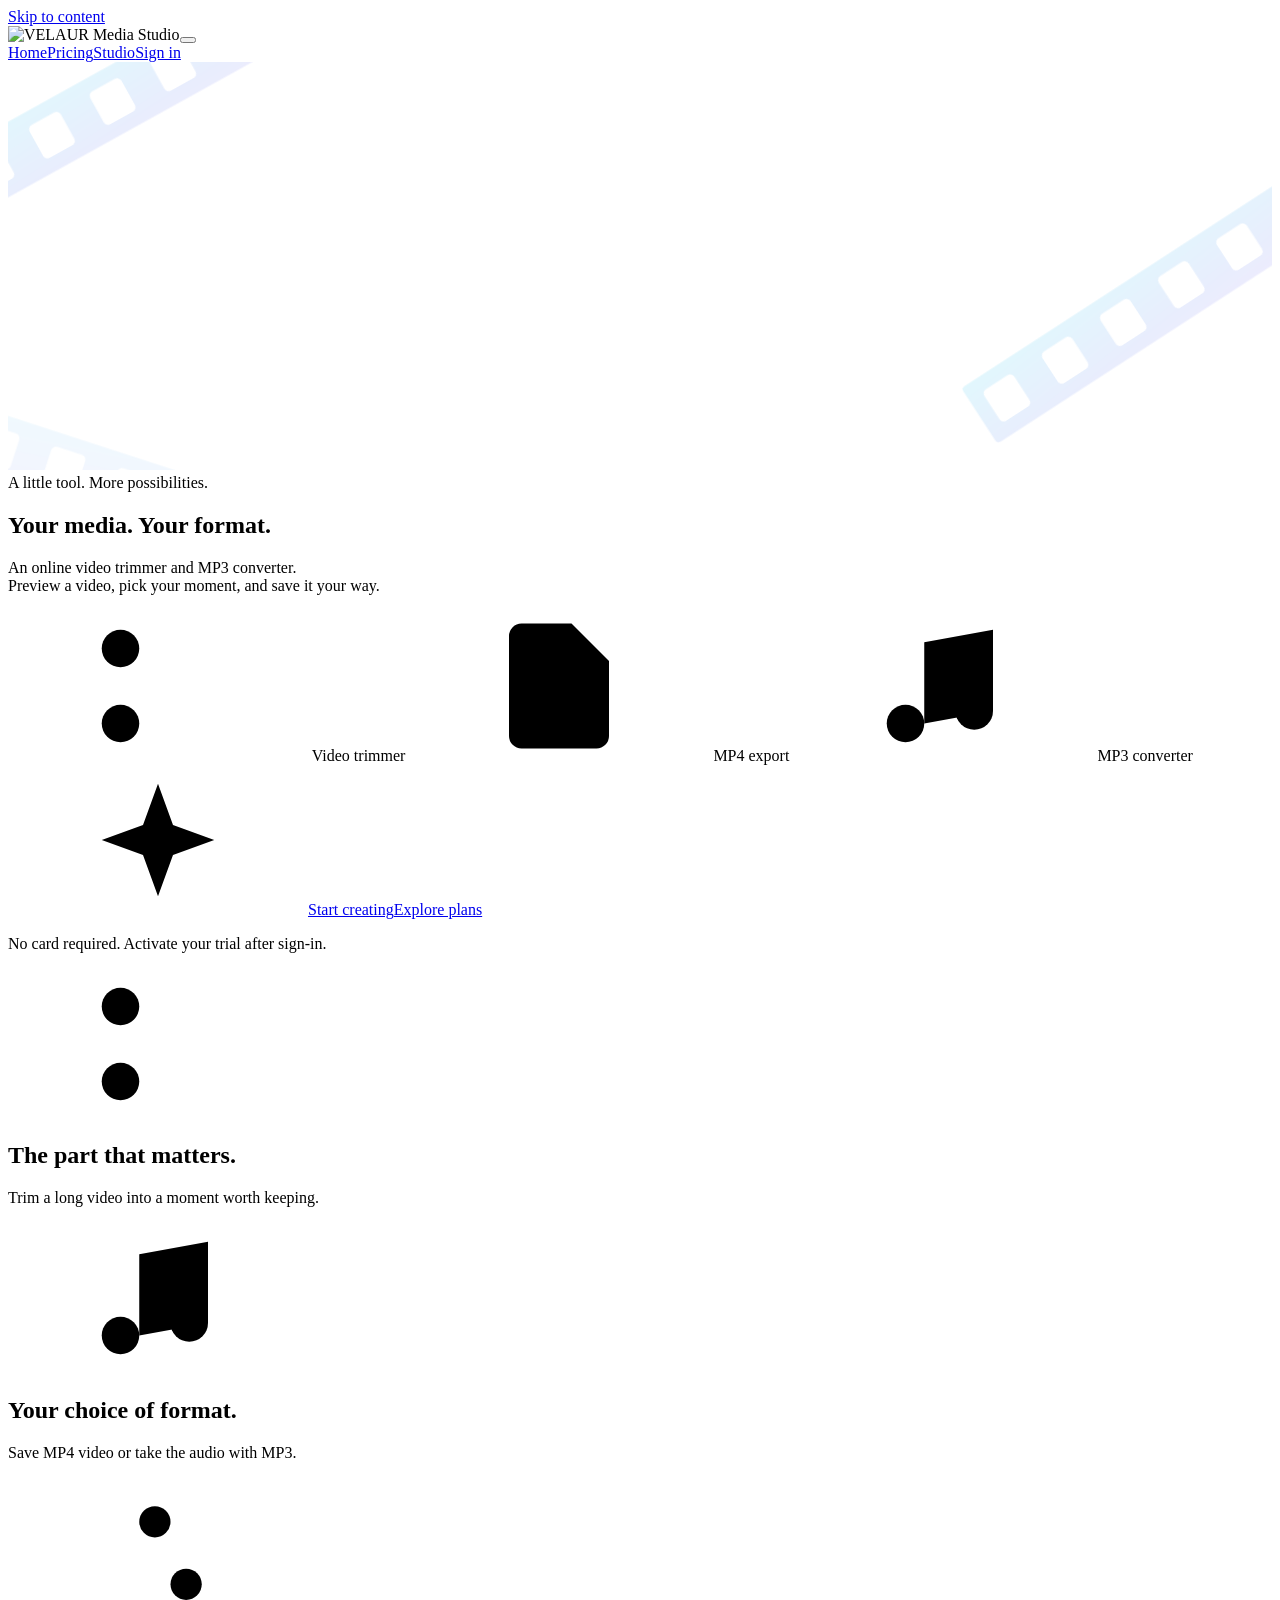
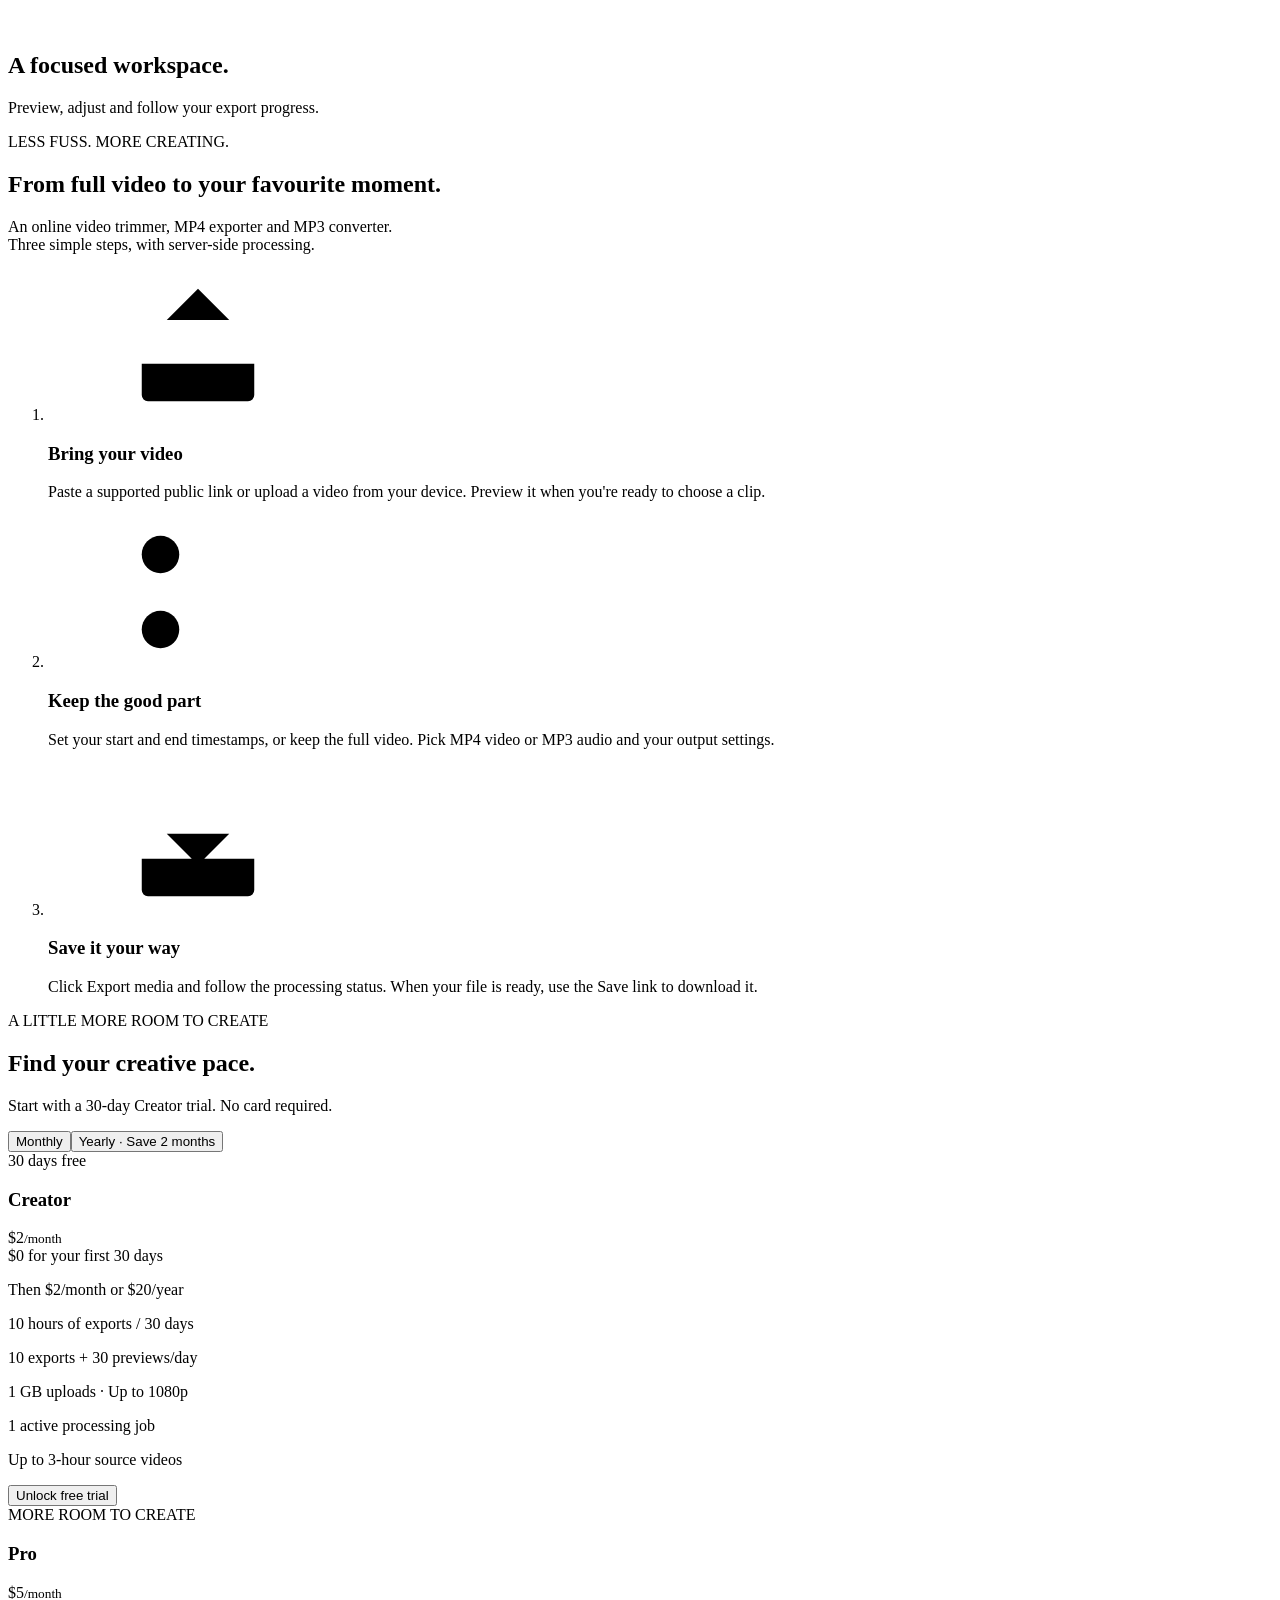
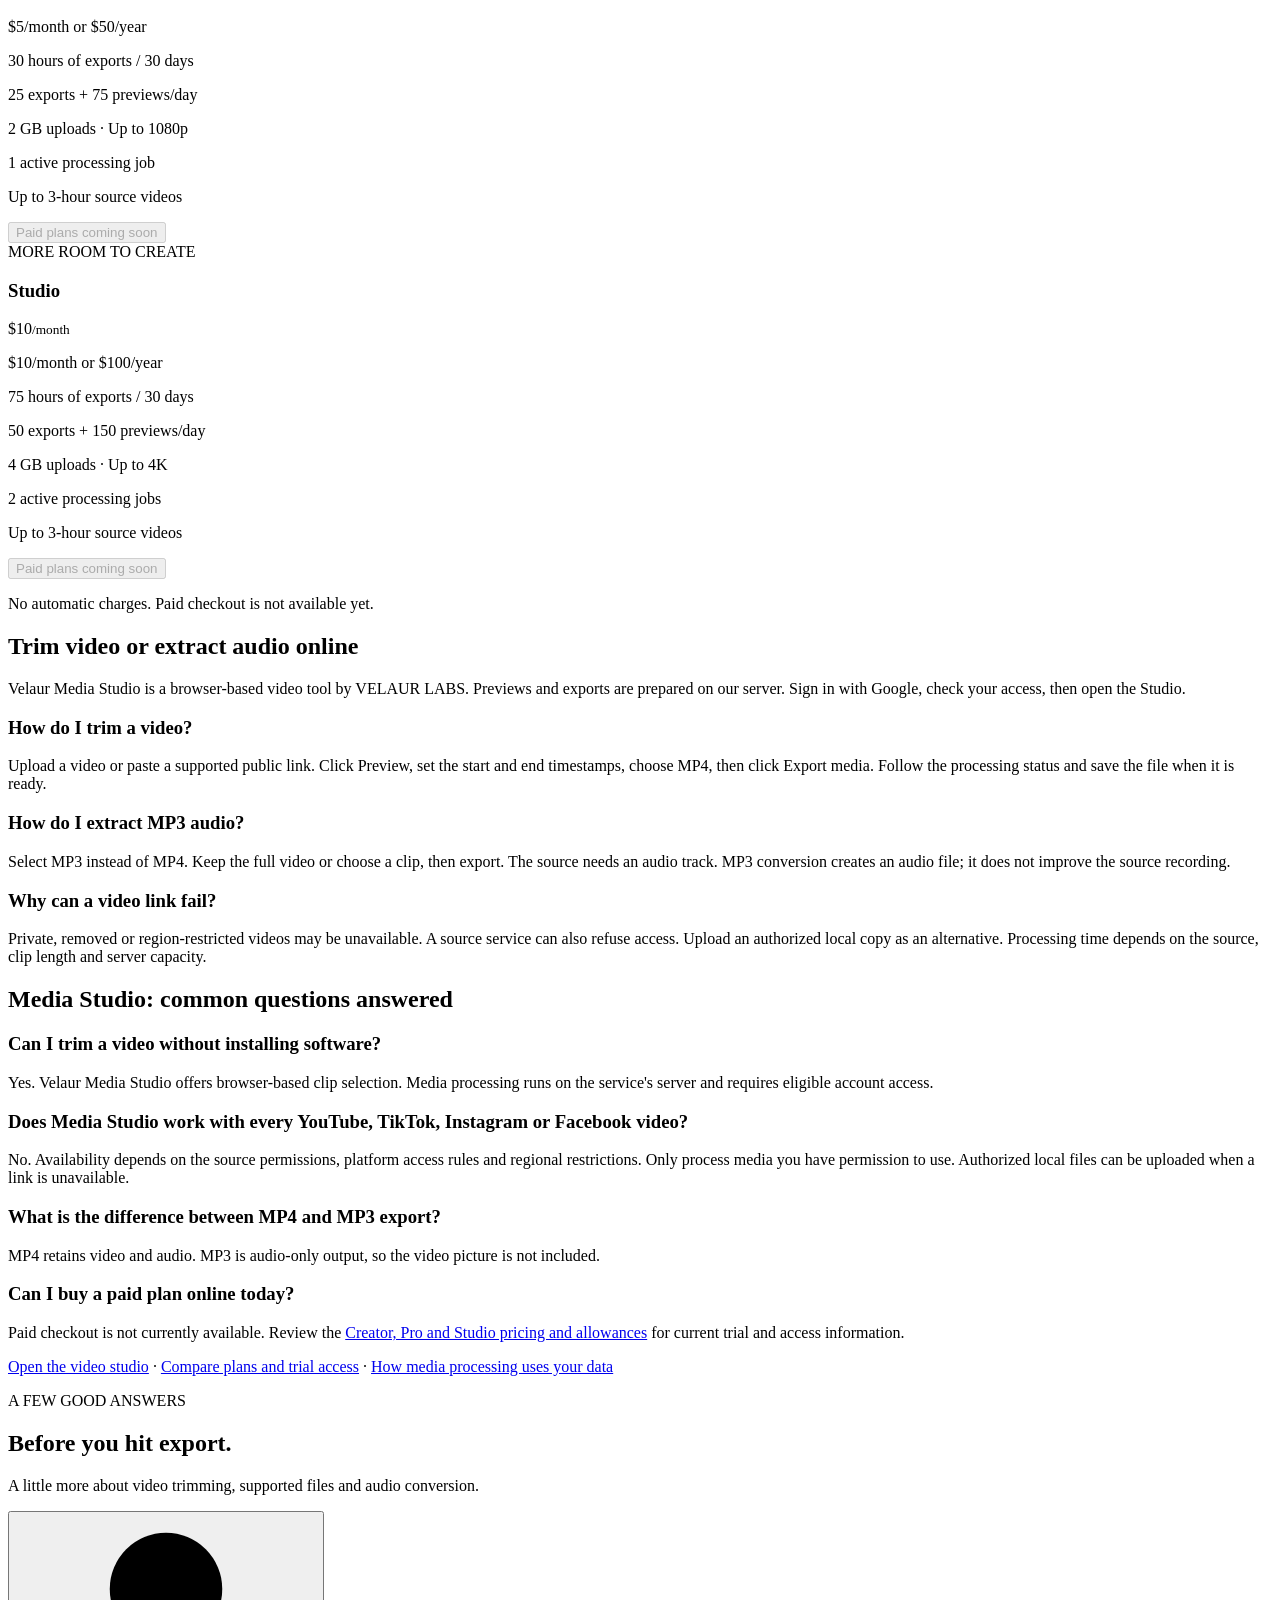
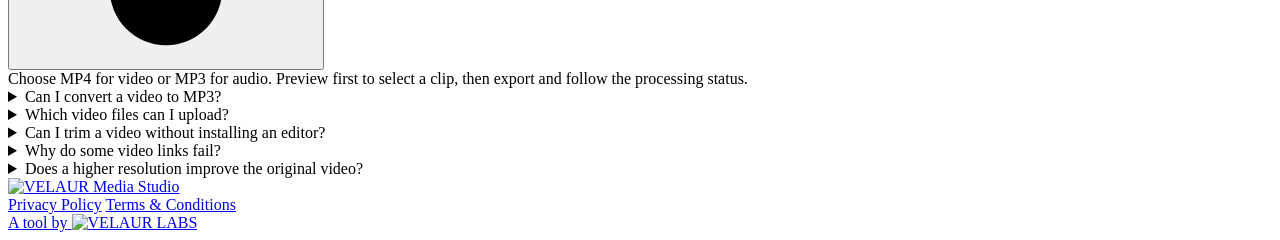
==== index.html @ 40d224c9 "Replace homepage Start Creating arrow with branded sparkles icon" ====
<!doctype html><html lang="en"><head>
    <meta name="google-site-verification" content="ry0ERu35H857pOKWsdQc407YMdf_11OmwIpWtgX_Mek" />
  <meta charset="UTF-8">
  <meta name="viewport" content="width=device-width, initial-scale=1.0">
  <title>Online Video Trimmer &amp; MP3 Converter | Velaur Media Studio</title>
  <meta name="description" content="Trim uploaded videos or supported public links online. Export MP4 video or extract MP3 audio from a clip. Google sign-in and plan limits apply.">
  <meta name="robots" content="index, follow, max-image-preview:large">
  <meta name="theme-color" content="#0284c7">
  <link rel="canonical" href="https://mediastudio.velaurlabs.com/">

  <!-- Link previews: these tags are in the initial HTML for social crawlers. -->
  <meta property="og:type" content="website">
  <meta property="og:site_name" content="Velaur Media Studio">
  <meta property="og:locale" content="en_US">
  <meta property="og:url" content="https://mediastudio.velaurlabs.com/">
  <meta property="og:title" content="Online Video Trimmer &amp; MP3 Converter | Velaur Media Studio">
  <meta property="og:description" content="Trim uploaded videos or supported public links online. Export MP4 video or extract MP3 audio from a clip. Google sign-in and plan limits apply.">
  <meta property="og:image" content="https://mediastudio.velaurlabs.com/share-preview-v33.jpg">
  <meta property="og:image:secure_url" content="https://mediastudio.velaurlabs.com/share-preview-v33.jpg">
  <meta property="og:image:type" content="image/jpeg">
  <meta property="og:image:width" content="1731">
  <meta property="og:image:height" content="909">
  <meta property="og:image:alt" content="Velaur Media Studio: video trimmer, MP4 export and MP3 converter">

  <meta name="twitter:card" content="summary_large_image">
  <meta name="twitter:title" content="Online Video Trimmer &amp; MP3 Converter | Velaur Media Studio">
  <meta name="twitter:description" content="Trim uploaded videos or supported public links online. Export MP4 video or extract MP3 audio from a clip. Google sign-in and plan limits apply.">
  <meta name="twitter:image" content="https://mediastudio.velaurlabs.com/share-preview-v33.jpg">
  <meta name="twitter:image:alt" content="Velaur Media Studio: preview, trim and export video or audio">
  <script type="application/ld+json">{"@context":"https://schema.org","@graph":[{"@type":"Organization","@id":"https://mediastudio.velaurlabs.com/#organization","name":"VELAUR LABS","url":"https://velaurlabs.com/","logo":"https://mediastudio.velaurlabs.com/static/velaur-labs-original.png"},{"@type":"WebSite","@id":"https://mediastudio.velaurlabs.com/#website","url":"https://mediastudio.velaurlabs.com/","name":"Velaur Media Studio","inLanguage":"en","publisher":{"@id":"https://mediastudio.velaurlabs.com/#organization"}},{"@type":"WebApplication","@id":"https://mediastudio.velaurlabs.com/#app","url":"https://mediastudio.velaurlabs.com/","name":"Velaur Media Studio","description":"Trim videos online, preview clips, and export MP4 or MP3 with Velaur Media Studio. Upload a video or use a supported public video link.","applicationCategory":"MultimediaApplication","operatingSystem":"Any","browserRequirements":"Requires JavaScript and a modern web browser","featureList":["Online video trimming","MP4 video export","MP3 audio conversion","Local video upload","Supported public video links"],"image":"https://mediastudio.velaurlabs.com/share-preview-v33.jpg","publisher":{"@id":"https://mediastudio.velaurlabs.com/#organization"}}]}</script>
  <link rel="icon" type="image/png" href="/static/favicon-v32.png">
  <link rel="stylesheet" href="/static/seo-style-cce1191d35ceb1bf.css?v=1"><!-- seo-page-schema:start --><script type="application/ld+json">{"@context":"https://schema.org","@type":"WebPage","@id":"https://mediastudio.velaurlabs.com/#webpage","url":"https://mediastudio.velaurlabs.com/","name":"Online Video Trimmer & MP3 Converter | Velaur Media Studio","inLanguage":"en","isPartOf":{"@id":"https://mediastudio.velaurlabs.com/#website"},"about":{"@id":"https://mediastudio.velaurlabs.com/#app"}}</script><!-- seo-page-schema:end --><link rel="stylesheet" href="/static/velaur-ui-polish-v1.css?v=1"><script src="/static/velaur-ui-polish-v1.js?v=1" defer></script></head><body><a class="skip-link" href="#mainContent">Skip to content</a><svg xmlns="http://www.w3.org/2000/svg" style="position:absolute;width:0;height:0;overflow:hidden" aria-hidden="true"><defs><symbol id="i-arrow-right" viewBox="0 0 24 24"><path d="M5 12h14m-6-6 6 6-6 6"/></symbol><symbol id="i-film" viewBox="0 0 24 24"><rect x="3" y="3" width="18" height="18" rx="3"/><path d="M7 3v18M17 3v18M3 8h4M3 16h4M17 8h4M17 16h4"/></symbol><symbol id="i-music" viewBox="0 0 24 24"><path d="M9 18V5l11-2v13M9 9l11-2"/><ellipse cx="6" cy="18" rx="3" ry="3"/><ellipse cx="17" cy="16" rx="3" ry="3"/></symbol><symbol id="i-sparkles" viewBox="0 0 24 24"><path d="m12 3 2.4 6.6L21 12l-6.6 2.4L12 21l-2.4-6.6L3 12l6.6-2.4L12 3ZM20 2v4m-2-2h4"/></symbol><symbol id="i-scissors" viewBox="0 0 24 24"><circle cx="6" cy="6" r="3"/><circle cx="6" cy="18" r="3"/><path d="m8.1 8.1 12.4 12.4M8.1 15.9 20.5 3.5"/></symbol><symbol id="i-file-video" viewBox="0 0 24 24"><path d="M14 2H6a2 2 0 0 0-2 2v16a2 2 0 0 0 2 2h12a2 2 0 0 0 2-2V8l-6-6ZM14 2v6h6"/><path d="m10 12 5 3-5 3v-6Z"/></symbol><symbol id="i-x" viewBox="0 0 24 24"><path d="m6 6 12 12M6 18 18 6"/></symbol><symbol id="i-link" viewBox="0 0 24 24"><path d="m10 13 4-4M8 16l-1 1a4.2 4.2 0 0 1-6-6l4-4a4.2 4.2 0 0 1 6 0m2 1 1-1a4.2 4.2 0 0 1 6 6l-4 4a4.2 4.2 0 0 1-6 0" transform="translate(1 0)"/></symbol><symbol id="i-upload" viewBox="0 0 24 24"><path d="M12 16V3m-5 5 5-5 5 5M3 15v5a1 1 0 0 0 1 1h16a1 1 0 0 0 1-1v-5"/></symbol><symbol id="i-download" viewBox="0 0 24 24"><path d="M12 3v13m-5-5 5 5 5-5M3 15v5a1 1 0 0 0 1 1h16a1 1 0 0 0 1-1v-5"/></symbol><symbol id="i-play" viewBox="0 0 24 24"><path d="m8 4 12 8-12 8V4Z"/></symbol><symbol id="i-play-box" viewBox="0 0 24 24"><rect x="2" y="5" width="20" height="14" rx="4"/><path d="m10 9 6 3-6 3V9Z"/></symbol><symbol id="i-camera" viewBox="0 0 24 24"><rect x="3" y="3" width="18" height="18" rx="5"/><circle cx="12" cy="12" r="4"/><path d="M17.5 6.5h.01"/></symbol><symbol id="i-expand" viewBox="0 0 24 24"><path d="M8 3H3v5m13-5h5v5M3 16v5h5m8 0h5v-5"/></symbol><symbol id="i-shrink" viewBox="0 0 24 24"><path d="M3 8h5V3m8 0v5h5M8 21v-5H3m18 0h-5v5"/></symbol><symbol id="i-sliders" viewBox="0 0 24 24"><path d="M4 7h5m5 0h6M4 17h10m5 0h1"/><circle cx="11.5" cy="7" r="2.5"/><circle cx="16.5" cy="17" r="2.5"/></symbol><symbol id="i-chevron-down" viewBox="0 0 24 24"><path d="m6 9 6 6 6-6"/></symbol><symbol id="i-info" viewBox="0 0 24 24"><circle cx="12" cy="12" r="9"/><path d="M12 11v6m0-10h.01"/></symbol><symbol id="i-help-circle" viewBox="0 0 24 24"><circle cx="12" cy="12" r="9"/><path d="M9.1 9a3 3 0 0 1 5.8 1c0 2-3 3-3 3m.1 4h.01"/></symbol><symbol id="i-check-circle" viewBox="0 0 24 24"><circle cx="12" cy="12" r="9"/><path d="m8 12 3 3 5-6"/></symbol><symbol id="i-loader" viewBox="0 0 24 24"><path d="M21 12a9 9 0 1 1-6.2-8.6"/></symbol></defs></svg><div class="web-shell"><header class="site-topbar"><span class="site-brand" aria-label="Velaur Media Studio home"><img src="/static/brand-wordmark.webp" width="720" height="240" alt="VELAUR Media Studio" fetchpriority="high" decoding="async"></span><button type="button" id="siteMenu" class="site-menu" aria-label="Open navigation" aria-expanded="false" aria-controls="siteNav"><span></span><span></span><span></span></button><nav id="siteNav" class="site-nav" aria-label="Main navigation"><a href="/">Home</a><a href="/pricing">Pricing</a><a href="/studio">Studio</a><a href="/dashboard" data-member hidden>Dashboard</a><a href="/admin" data-admin hidden>Admin</a><a class="nav-login" href="/login" data-guest>Sign in</a><button type="button" class="nav-signout" data-logout hidden>Sign out</button></nav></header><main id="mainContent" tabindex="-1"><section class="hero" aria-labelledby="page-title">
        <div class="hero-ribbons" aria-hidden="true">
<svg viewBox="0 0 1240 400" preserveAspectRatio="xMidYMid slice"><defs>
<linearGradient id="ribbonTint" x1="0" y1="0" x2="1" y2="1"><stop stop-color="#1cc0ec"/><stop offset=".55" stop-color="#5177ef"/><stop offset="1" stop-color="#9b5cf3"/></linearGradient>
<mask id="filmHoles"><rect width="1500" height="90" fill="white"/><g fill="black"><rect x="15" y="14" width="35" height="37" rx="5"/><rect x="83" y="14" width="35" height="37" rx="5"/><rect x="151" y="14" width="35" height="37" rx="5"/><rect x="219" y="14" width="35" height="37" rx="5"/><rect x="287" y="14" width="35" height="37" rx="5"/><rect x="355" y="14" width="35" height="37" rx="5"/><rect x="423" y="14" width="35" height="37" rx="5"/><rect x="491" y="14" width="35" height="37" rx="5"/><rect x="559" y="14" width="35" height="37" rx="5"/><rect x="627" y="14" width="35" height="37" rx="5"/><rect x="695" y="14" width="35" height="37" rx="5"/><rect x="763" y="14" width="35" height="37" rx="5"/><rect x="831" y="14" width="35" height="37" rx="5"/><rect x="899" y="14" width="35" height="37" rx="5"/><rect x="967" y="14" width="35" height="37" rx="5"/><rect x="1035" y="14" width="35" height="37" rx="5"/><rect x="1103" y="14" width="35" height="37" rx="5"/><rect x="1171" y="14" width="35" height="37" rx="5"/><rect x="1239" y="14" width="35" height="37" rx="5"/><rect x="1307" y="14" width="35" height="37" rx="5"/><rect x="1375" y="14" width="35" height="37" rx="5"/><rect x="1443" y="14" width="35" height="37" rx="5"/><rect x="1511" y="14" width="35" height="37" rx="5"/></g></mask>
</defs><g fill="url(#ribbonTint)" opacity=".13">
<g transform="translate(-120 125) rotate(-29)"><rect width="1050" height="65" rx="4" mask="url(#filmHoles)"/></g>
<g transform="translate(935 320) rotate(-33)"><rect width="700" height="65" rx="4" mask="url(#filmHoles)"/></g>
<g transform="translate(-160 295) rotate(18)" opacity=".55"><rect width="520" height="65" rx="4" mask="url(#filmHoles)"/></g>
</g></svg></div>
        
        <div class="eyebrow"> A little tool. More possibilities.</div>
        <h1 id="page-title">Your media. <span class="gradient-text">Your format.</span></h1>
        <p class="hero-description">An online video trimmer and MP3 converter.<br>Preview a video, pick your moment, and save it your way.</p>
        <div class="hero-features" aria-label="Available tools">
          <span class="feature-pill cyan"><svg class="icon" aria-hidden="true"><use href="#i-scissors"></use></svg> Video trimmer</span>
          <span class="feature-pill blue"><svg class="icon" aria-hidden="true"><use href="#i-file-video"></use></svg> MP4 export</span>
          <span class="feature-pill purple"><svg class="icon" aria-hidden="true"><use href="#i-music"></use></svg> MP3 converter</span>
        </div>
      <div class="hero-actions"><a class="action primary" href="/login" data-guest><svg class="icon" aria-hidden="true"><use href="#i-sparkles"></use></svg>Start creating</a><a class="action primary" href="/studio" data-member hidden>Open studio <span aria-hidden="true">&rarr;</span></a><a class="action secondary" href="/pricing">Explore plans</a></div><p class="hero-note" data-hero-note>No card required. Activate your trial after sign-in.</p></section><section class="benefits" aria-label="Made for your workflow"><article><svg class="icon" aria-hidden="true"><use href="#i-scissors"></use></svg><div><h2>The part that matters.</h2><p>Trim a long video into a moment worth keeping.</p></div></article><article><svg class="icon" aria-hidden="true"><use href="#i-music"></use></svg><div><h2>Your choice of format.</h2><p>Save MP4 video or take the audio with MP3.</p></div></article><article><svg class="icon" aria-hidden="true"><use href="#i-sliders"></use></svg><div><h2>A focused workspace.</h2><p>Preview, adjust and follow your export progress.</p></div></article></section><section id="how-it-works" class="how-section" aria-labelledby="how-title">
        <span class="section-eyebrow">LESS FUSS. MORE CREATING.</span>
        <h2 id="how-title" class="section-title">From full video to your favourite moment.</h2>
        <p class="section-description">An online video trimmer, MP4 exporter and MP3 converter.<br>Three simple steps, with server-side processing.</p>
        <ol class="steps-grid">
          <li class="step-card"><span class="step-icon" aria-hidden="true"><svg class="icon" aria-hidden="true"><use href="#i-upload"></use></svg></span><h3>Bring your video</h3><p>Paste a supported public link or upload a video from your device. Preview it when you're ready to choose a clip.</p></li>
          <li class="step-card"><span class="step-icon" aria-hidden="true"><svg class="icon" aria-hidden="true"><use href="#i-scissors"></use></svg></span><h3>Keep the good part</h3><p>Set your start and end timestamps, or keep the full video. Pick MP4 video or MP3 audio and your output settings.</p></li>
          <li class="step-card"><span class="step-icon" aria-hidden="true"><svg class="icon" aria-hidden="true"><use href="#i-download"></use></svg></span><h3>Save it your way</h3><p>Click Export media and follow the processing status. When your file is ready, use the Save link to download it.</p></li>
        </ol>
      </section><section id="pricing" class="pricing-section" aria-labelledby="pricing-title"><span class="section-eyebrow">A LITTLE MORE ROOM TO CREATE</span><h2 id="pricing-title" class="section-title">Find your creative pace.</h2><p class="section-description">Start with a 30-day Creator trial. No card required.</p><div class="billing-switch" role="group" aria-label="Billing interval"><button type="button" data-billing="monthly" aria-pressed="true">Monthly</button><button type="button" data-billing="yearly" aria-pressed="false">Yearly · Save 2 months</button></div><div class="pricing-grid"><article class="price-card"><span class="price-badge" id="trialLabel">30 days free</span><h3>Creator</h3>
 <div class="price-line trial-crossed" id="creatorPriceLine"><span id="creatorPrice">$2</span><small id="creatorInterval">/month</small></div>
 <div id="trialOffer" class="trial-offer">$0 for your first 30 days</div>
 <p id="creatorThen">Then $2/month or $20/year</p>
 <p id="creatorAllowance">10 hours of exports / 30 days</p><p id="creatorDaily">10 exports + 30 previews/day</p>
 <p id="creatorUpload">1 GB uploads · Up to 1080p</p><p id="creatorSlots">1 active processing job</p><p>Up to 3-hour source videos</p>
 <button type="button" class="small-button" id="creatorTrial" data-unlock>Unlock free trial</button></article><article class="price-card"><span class="price-badge" >MORE ROOM TO CREATE</span><h3>Pro</h3>
 <div class="price-line " ><span id="proPrice">$5</span><small id="proInterval">/month</small></div>
 
 <p id="proThen">$5/month or $50/year</p>
 <p id="proAllowance">30 hours of exports / 30 days</p><p id="proDaily">25 exports + 75 previews/day</p>
 <p id="proUpload">2 GB uploads · Up to 1080p</p><p id="proSlots">1 active processing job</p><p>Up to 3-hour source videos</p>
 <button type="button" class="small-button" disabled>Paid plans coming soon</button></article><article class="price-card"><span class="price-badge" >MORE ROOM TO CREATE</span><h3>Studio</h3>
 <div class="price-line " ><span id="studioPrice">$10</span><small id="studioInterval">/month</small></div>
 
 <p id="studioThen">$10/month or $100/year</p>
 <p id="studioAllowance">75 hours of exports / 30 days</p><p id="studioDaily">50 exports + 150 previews/day</p>
 <p id="studioUpload">4 GB uploads · Up to 4K</p><p id="studioSlots">2 active processing jobs</p><p>Up to 3-hour source videos</p>
 <button type="button" class="small-button" disabled>Paid plans coming soon</button></article></div><p id="pricingNote" class="pricing-note">No automatic charges. Paid checkout is not available yet.</p></section><p id="accountError" class="account-error" role="alert" aria-live="polite"></p><!-- seo-workflows-1:start -->
<section class="seo-workflows" aria-labelledby="seo-workflows-title">
 <h2 id="seo-workflows-title" class="section-title">Trim video or extract audio online</h2>
 <p class="section-description">Velaur Media Studio is a browser-based video tool by VELAUR LABS. Previews and exports are prepared on our server. Sign in with Google, check your access, then open the Studio.</p>
 <div class="benefits">
  <article><h3>How do I trim a video?</h3><p>Upload a video or paste a supported public link. Click Preview, set the start and end timestamps, choose MP4, then click Export media. Follow the processing status and save the file when it is ready.</p></article>
  <article><h3>How do I extract MP3 audio?</h3><p>Select MP3 instead of MP4. Keep the full video or choose a clip, then export. The source needs an audio track. MP3 conversion creates an audio file; it does not improve the source recording.</p></article>
  <article><h3>Why can a video link fail?</h3><p>Private, removed or region-restricted videos may be unavailable. A source service can also refuse access. Upload an authorized local copy as an alternative. Processing time depends on the source, clip length and server capacity.</p></article>
 </div>
 <div class="seo-ai-answers" aria-labelledby="seo-answers-title"><h2 id="seo-answers-title">Media Studio: common questions answered</h2>
<article><h3>Can I trim a video without installing software?</h3><p>Yes. Velaur Media Studio offers browser-based clip selection. Media processing runs on the service's server and requires eligible account access.</p></article>
<article><h3>Does Media Studio work with every YouTube, TikTok, Instagram or Facebook video?</h3><p>No. Availability depends on the source permissions, platform access rules and regional restrictions. Only process media you have permission to use. Authorized local files can be uploaded when a link is unavailable.</p></article>
<article><h3>What is the difference between MP4 and MP3 export?</h3><p>MP4 retains video and audio. MP3 is audio-only output, so the video picture is not included.</p></article>
<article><h3>Can I buy a paid plan online today?</h3><p>Paid checkout is not currently available. Review the <a href="/pricing">Creator, Pro and Studio pricing and allowances</a> for current trial and access information.</p></article></div>
<p class="seo-workflow-links"><a href="/studio">Open the video studio</a> · <a href="/pricing">Compare plans and trial access</a> · <a href="/privacy">How media processing uses your data</a></p>
</section>
<!-- seo-workflows-1:end --><section id="media-faq" class="faq-section" aria-labelledby="faq-title">
        <div class="faq-intro"><span class="section-eyebrow">A FEW GOOD ANSWERS</span><h2 id="faq-title" class="section-title">Before you hit export.</h2><p class="section-description">A little more about video trimming, supported files and audio conversion.</p><div class="help-wrap">
<button id="faqHelp" type="button" class="faq-help" aria-label="Help with using the media studio" aria-describedby="faqHelpTip" aria-expanded="false" aria-controls="faqHelpTip"><svg class="icon" aria-hidden="true"><use href="#i-help-circle"></use></svg></button>
<div id="faqHelpTip" class="help-tooltip" role="tooltip">Choose MP4 for video or MP3 for audio. Preview first to select a clip, then export and follow the processing status.</div>
</div></div>
        <div class="faq-list">
          <details><summary><span>Can I convert a video to MP3?</span></summary><p>Yes. Choose MP3 as the output format, select an audio bitrate, and export the full video or a selected clip. The source must contain an audio track.</p></details>
          <details><summary><span>Which video files can I upload?</span></summary><p>You can upload MP4, MOV, MKV, WebM, AVI and M4V files. Playback in the preview player depends on your browser and the file's codecs.</p></details>
          <details><summary><span>Can I trim a video without installing an editor?</span></summary><p>Yes. Add a video, preview it, choose your start and end timestamps, and export your clip. Local files are uploaded for export processing.</p></details>
          <details><summary><span>Why do some video links fail?</span></summary><p>A video may be private, removed, restricted in a region or unavailable to the source service. Check the error shown by the tool, try another public link, or upload a video file you can access.</p></details>
          <details><summary><span>Does a higher resolution improve the original video?</span></summary><p>No. The resolution setting limits the output height. It does not restore detail missing from the source. Final quality depends on the original video and your export settings.</p></details>
        </div>
      </section></main>
<footer class="global-footer brand-footer">
  <a class="footer-product" href="/" aria-label="Velaur Media Studio home">
    <img src="/static/brand-wordmark.webp" alt="VELAUR Media Studio" width="720" height="240" decoding="async">
  </a>

  <nav class="footer-legal" aria-label="Legal navigation">
    <a href="/privacy">Privacy Policy</a>
    <a href="/terms">Terms &amp; Conditions</a>
  </nav>

  <a class="footer-labs" href="https://velaurlabs.com/" target="_blank" rel="noopener">
    <span>A tool by</span>
    <span class="footer-labs-brand"><img class="footer-original-labs" src="/static/velaur-labs-original.png?v=13" width="860" height="198" alt="VELAUR LABS" decoding="async"></span>
  </a>
</footer>
</div><script src="/static/account-ui.js?v=quota-popup-2"></script><script src="/static/site-ui.js?v=4.0.3"></script><script src="/static/brand-refine-v406.js?v=pricing-buttons-1"></script><script src="/static/audio-plan-ui-v1.js?v=1"></script><script src="/static/layout-align-v1.js?v=1"></script><script src="/static/card-design-v2.js?v=1"></script><script src="/static/reference-theme-v1.js?v=visual-polish-2"></script><script src="/static/limit-upgrade-v1.js?v=popup2"></script><script src="/static/studio-finish-v1.js?v=visual-polish-2"></script><script src="/static/nav-hover-v14.js?v=14"></script></body></html>
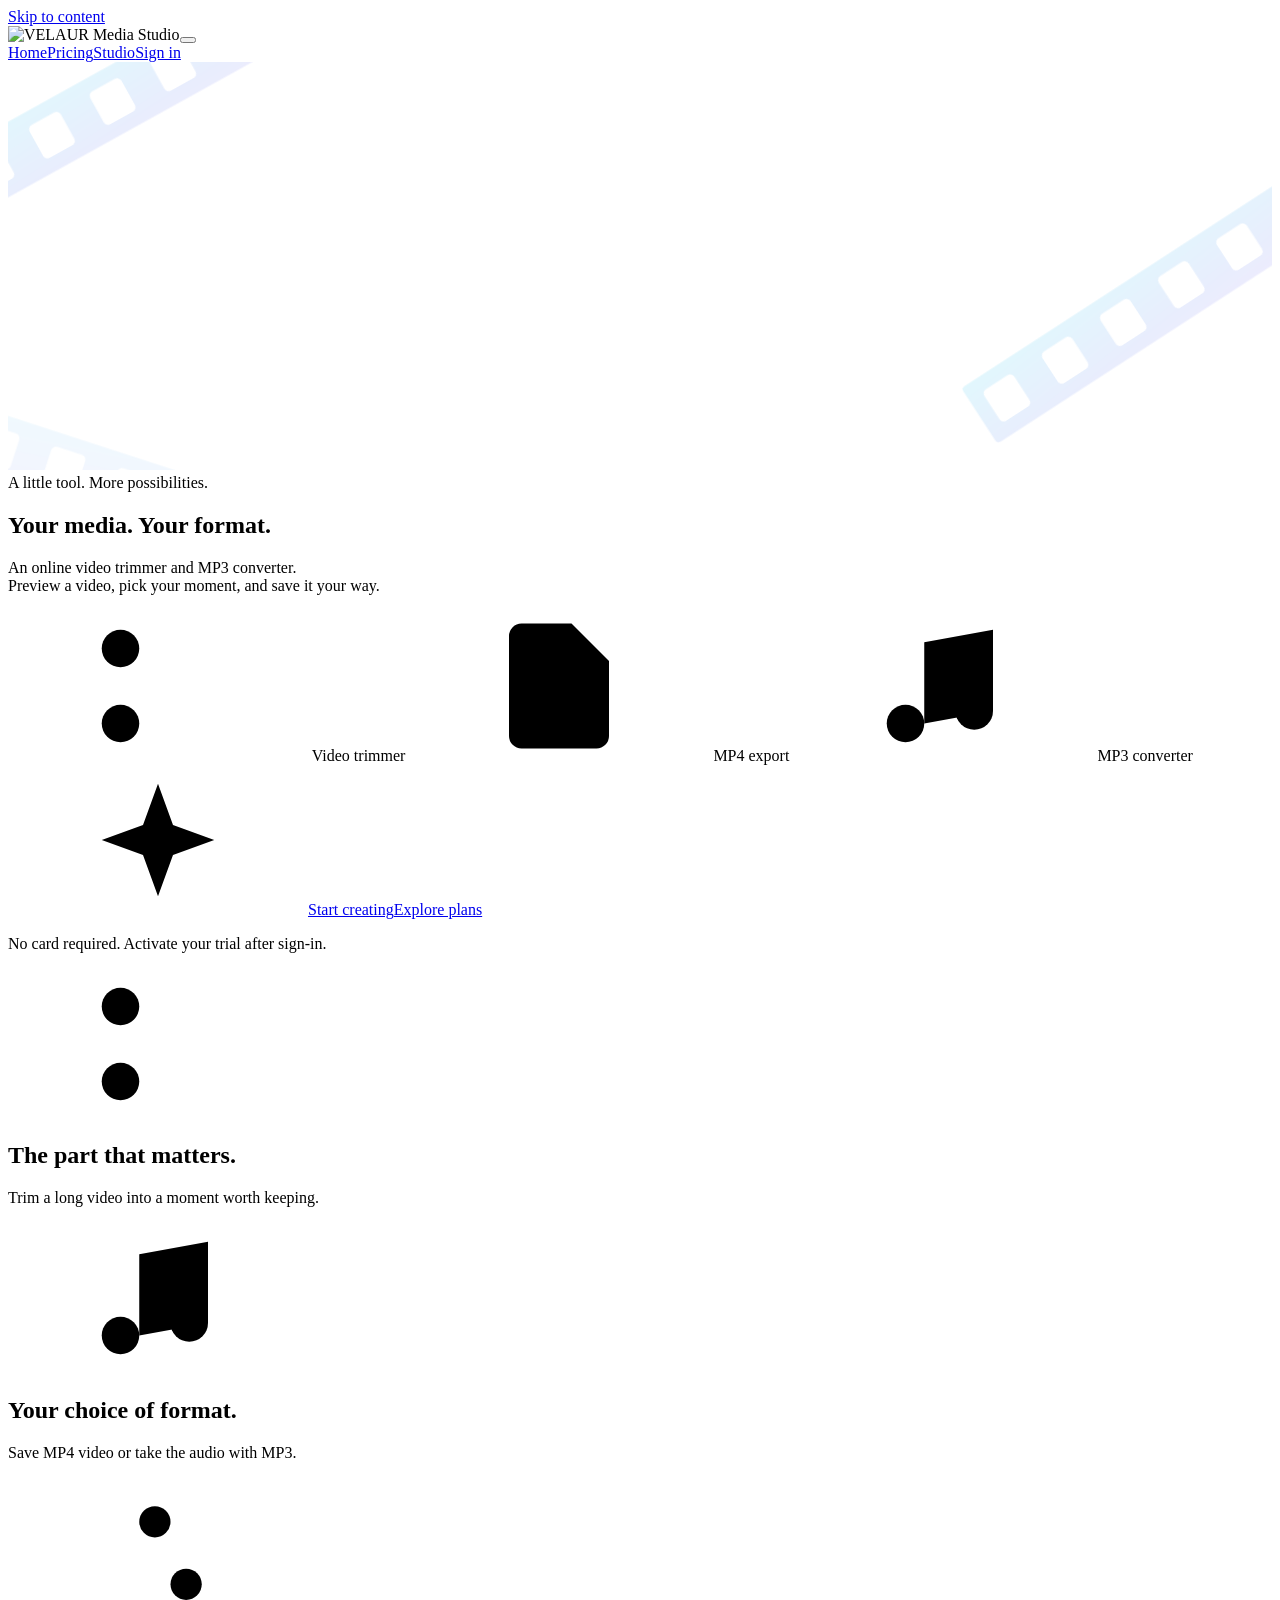
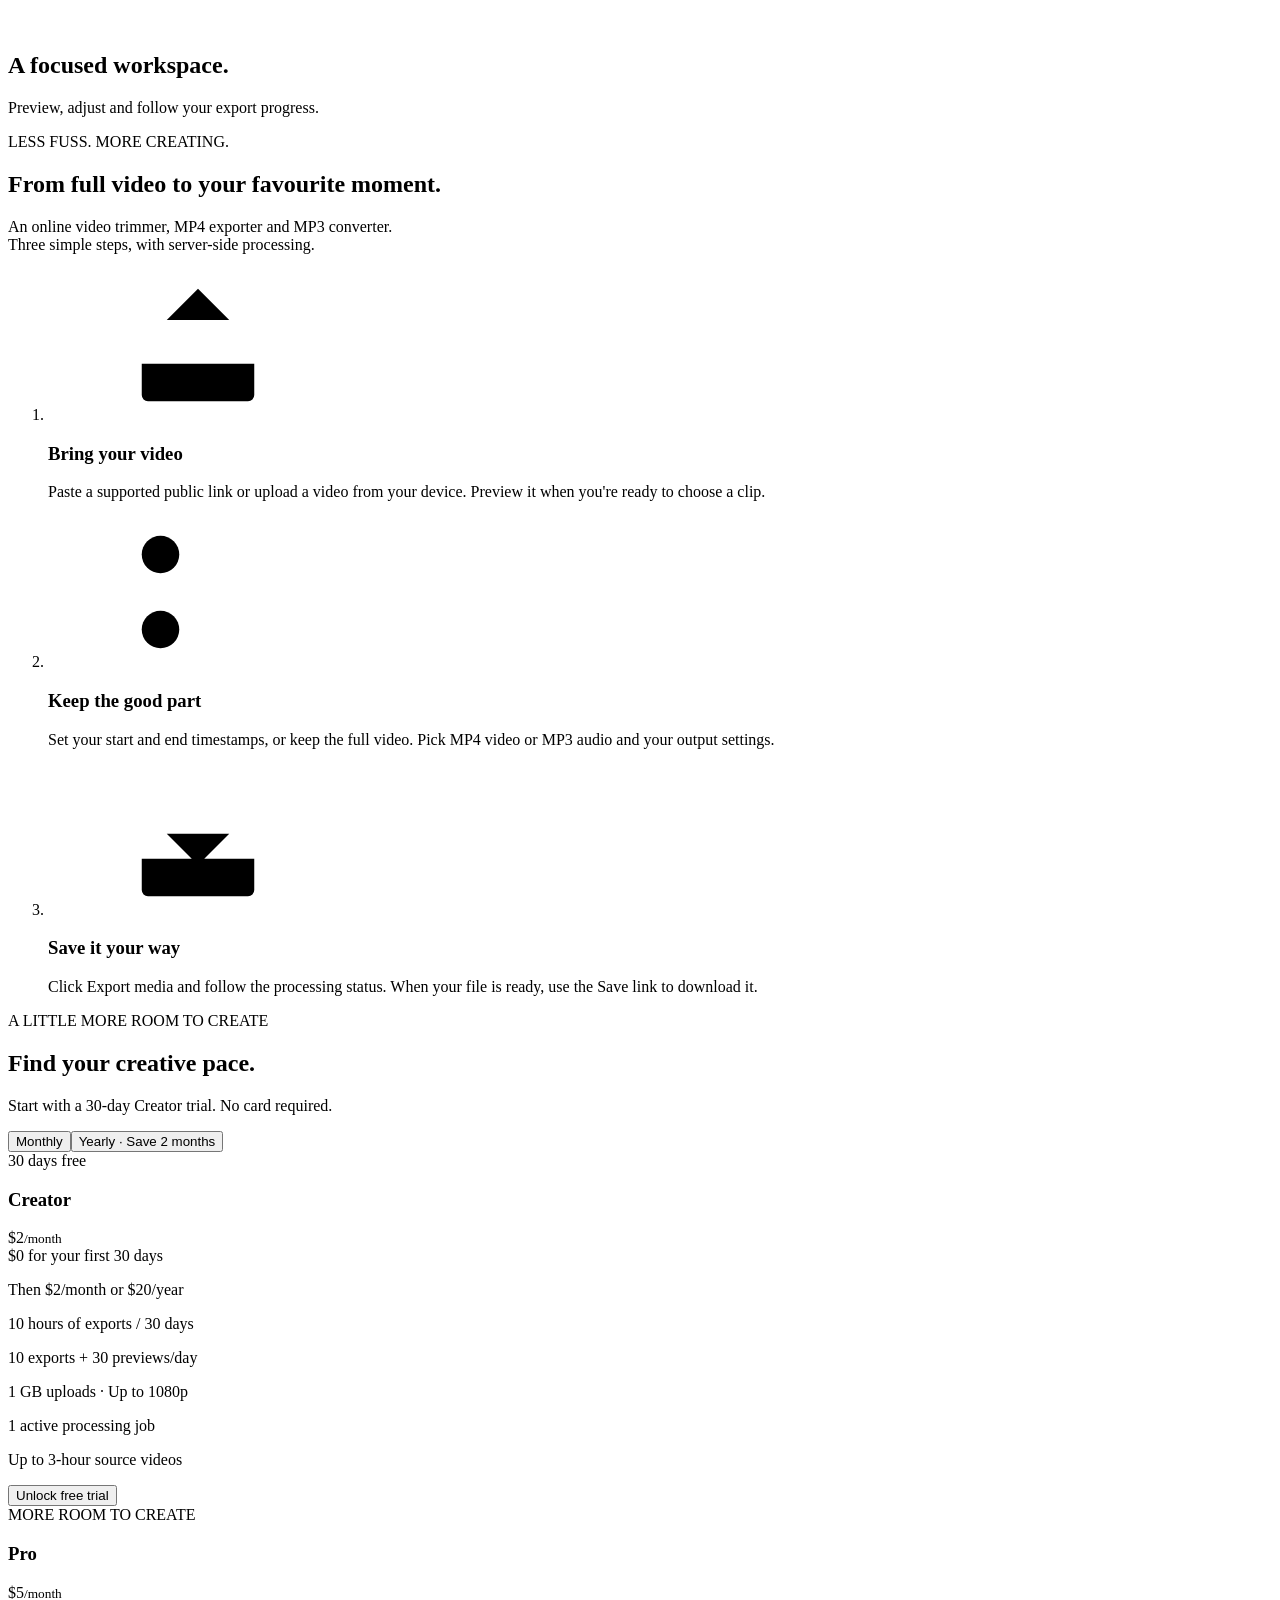
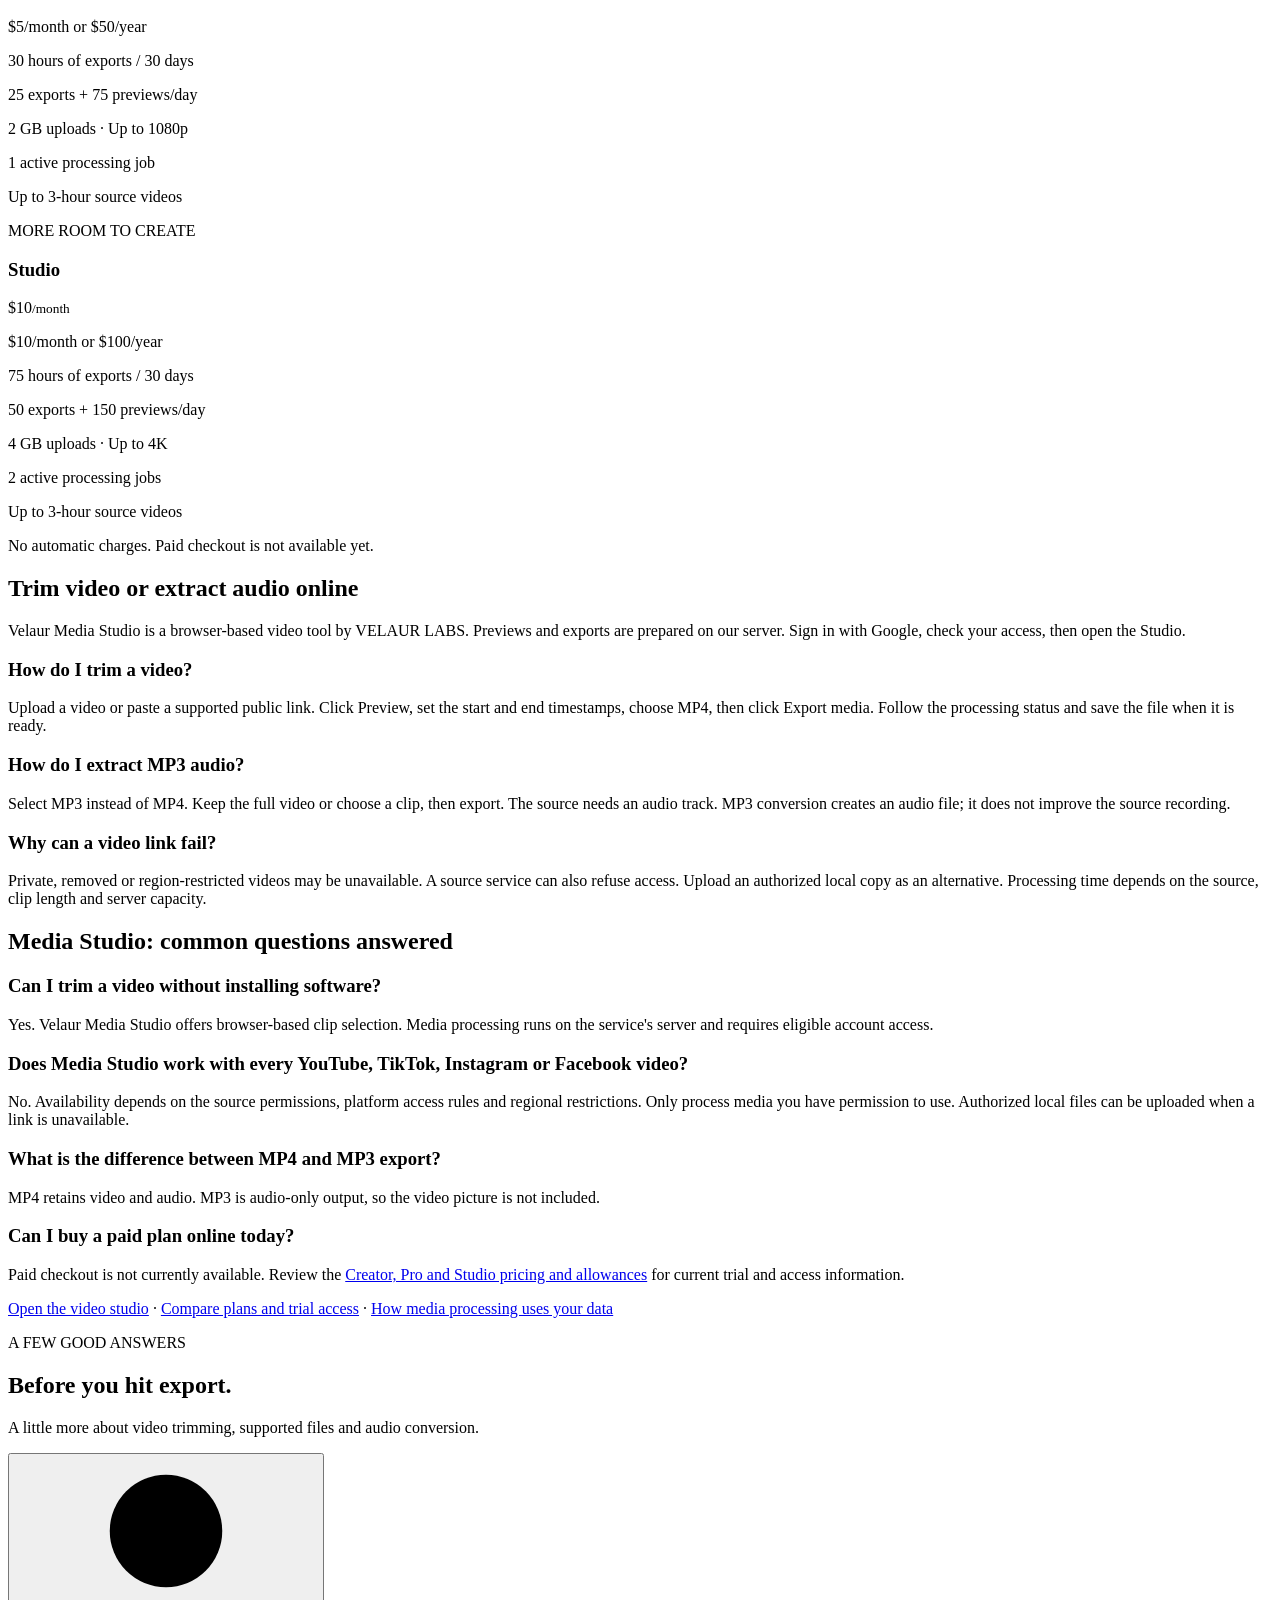
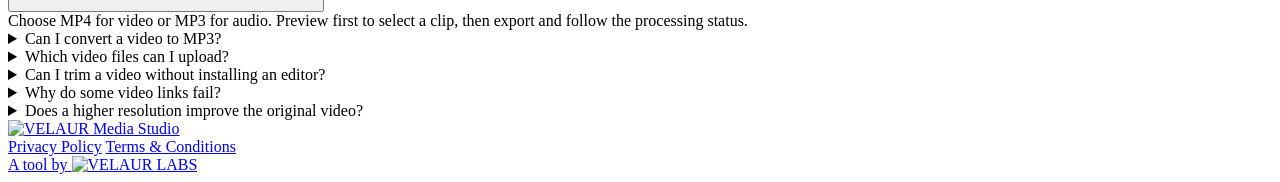
==== commit 7fb2e267: "Remove duplicate inactive checkout CTAs from homepage pricing cards" ====
--- a/index.html
+++ b/index.html
@@ -69,13 +69,13 @@
  <p id="proThen">$5/month or $50/year</p>
  <p id="proAllowance">30 hours of exports / 30 days</p><p id="proDaily">25 exports + 75 previews/day</p>
  <p id="proUpload">2 GB uploads · Up to 1080p</p><p id="proSlots">1 active processing job</p><p>Up to 3-hour source videos</p>
- <button type="button" class="small-button" disabled>Paid plans coming soon</button></article><article class="price-card"><span class="price-badge" >MORE ROOM TO CREATE</span><h3>Studio</h3>
+ </article><article class="price-card"><span class="price-badge" >MORE ROOM TO CREATE</span><h3>Studio</h3>
  <div class="price-line " ><span id="studioPrice">$10</span><small id="studioInterval">/month</small></div>
  
  <p id="studioThen">$10/month or $100/year</p>
  <p id="studioAllowance">75 hours of exports / 30 days</p><p id="studioDaily">50 exports + 150 previews/day</p>
  <p id="studioUpload">4 GB uploads · Up to 4K</p><p id="studioSlots">2 active processing jobs</p><p>Up to 3-hour source videos</p>
- <button type="button" class="small-button" disabled>Paid plans coming soon</button></article></div><p id="pricingNote" class="pricing-note">No automatic charges. Paid checkout is not available yet.</p></section><p id="accountError" class="account-error" role="alert" aria-live="polite"></p><!-- seo-workflows-1:start -->
+ </article></div><p id="pricingNote" class="pricing-note">No automatic charges. Paid checkout is not available yet.</p></section><p id="accountError" class="account-error" role="alert" aria-live="polite"></p><!-- seo-workflows-1:start -->
 <section class="seo-workflows" aria-labelledby="seo-workflows-title">
  <h2 id="seo-workflows-title" class="section-title">Trim video or extract audio online</h2>
  <p class="section-description">Velaur Media Studio is a browser-based video tool by VELAUR LABS. Previews and exports are prepared on our server. Sign in with Google, check your access, then open the Studio.</p>
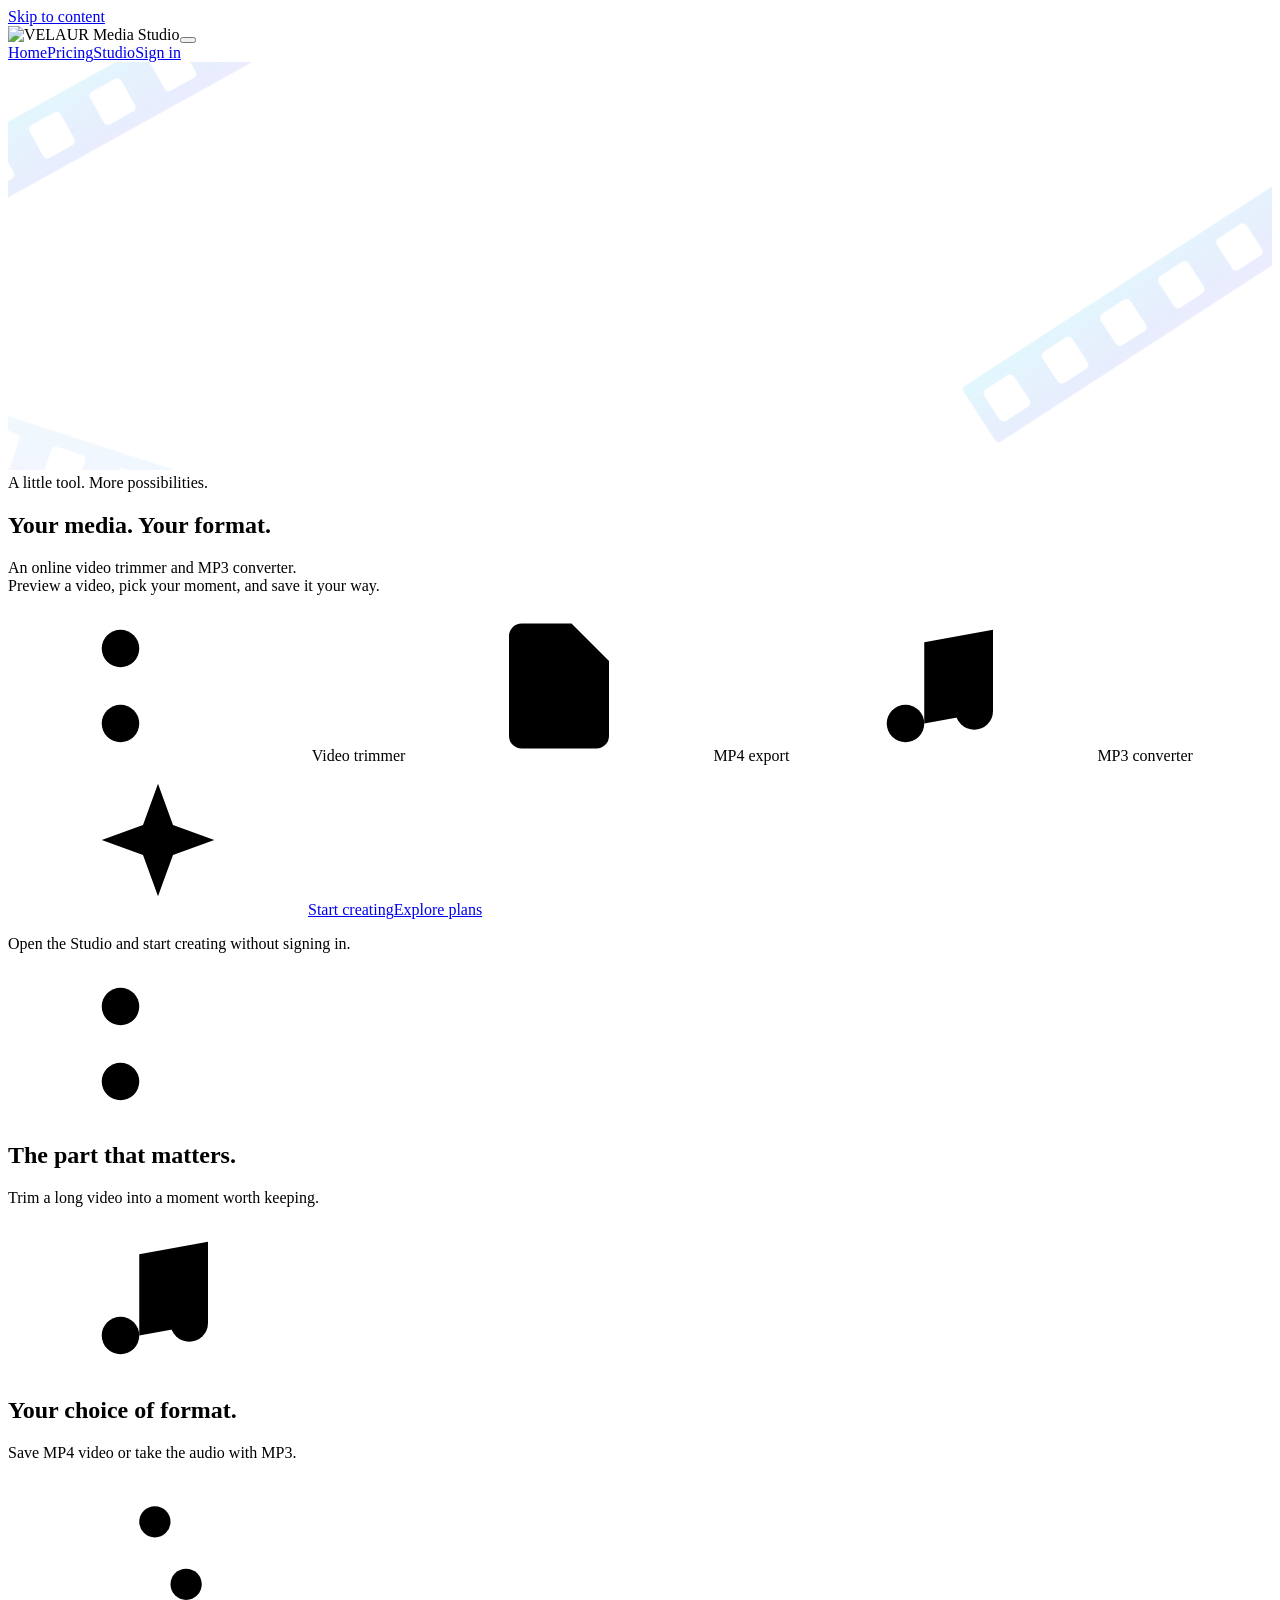
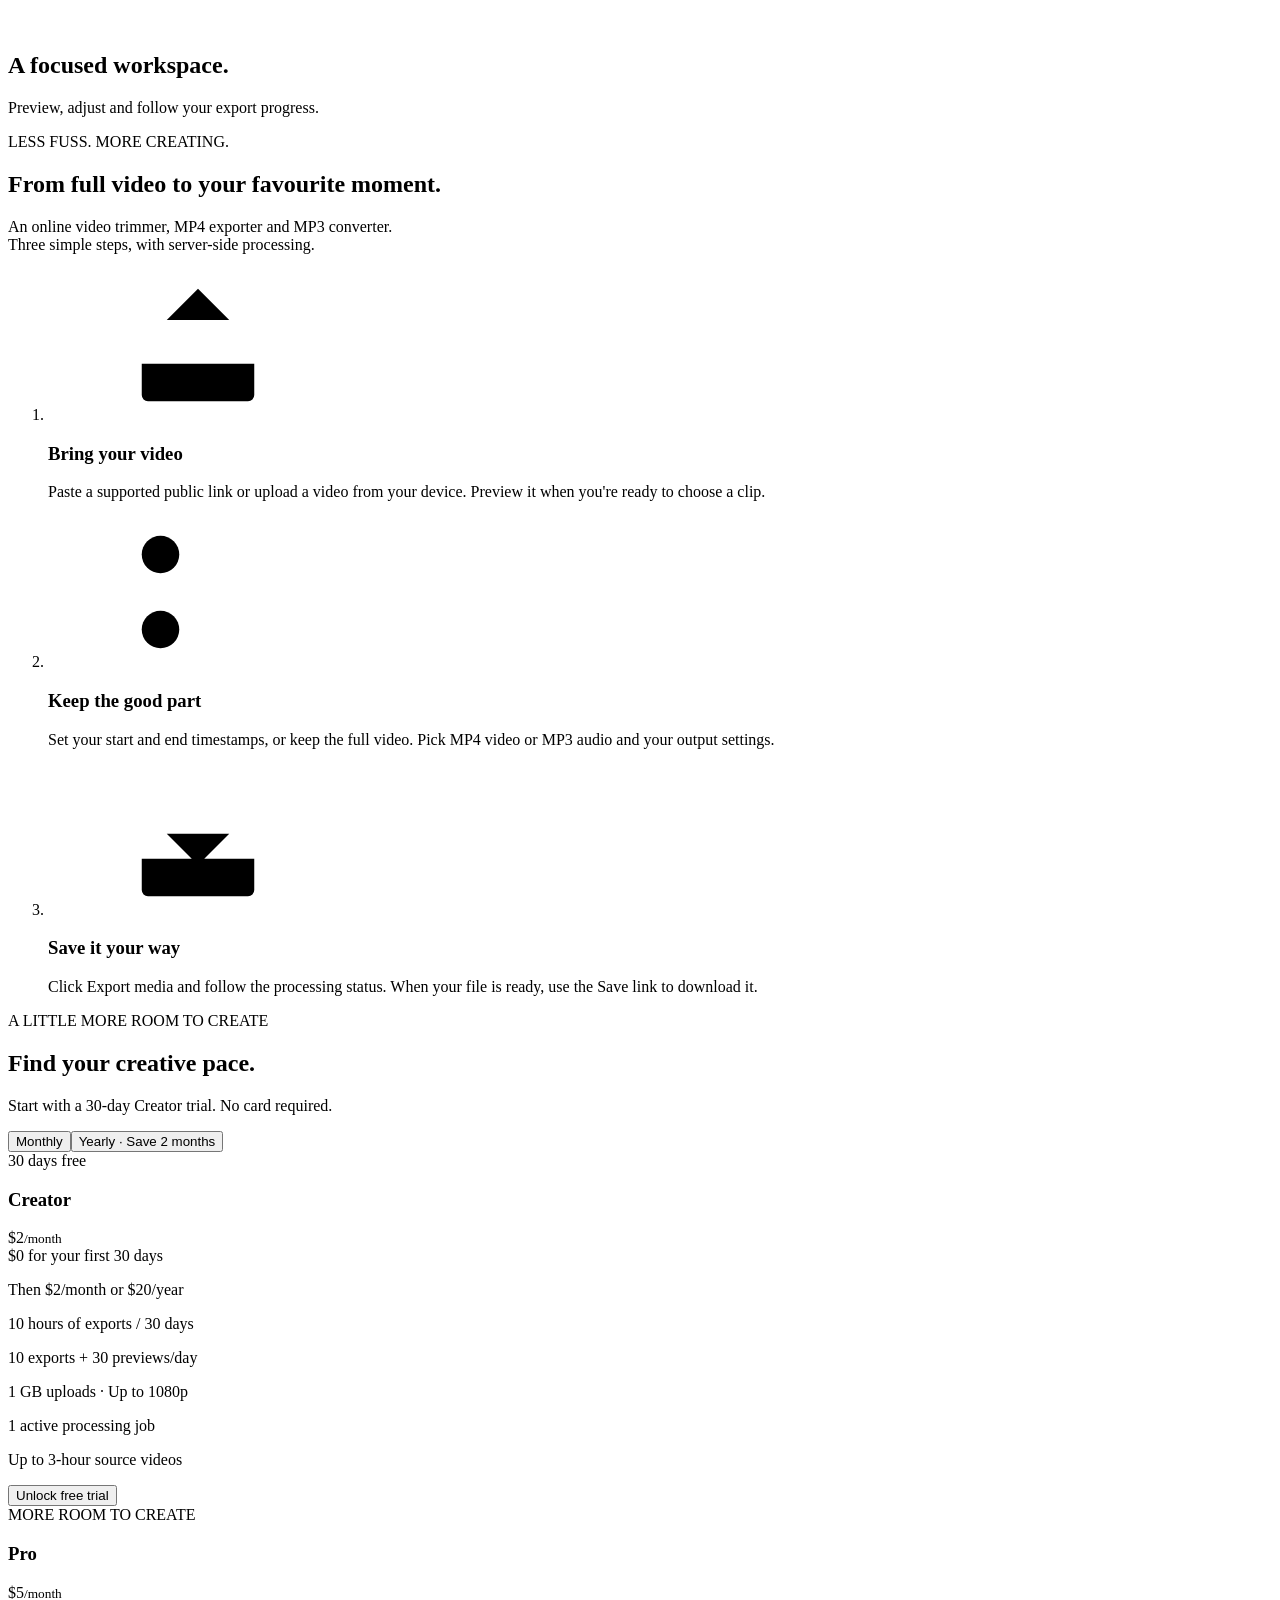
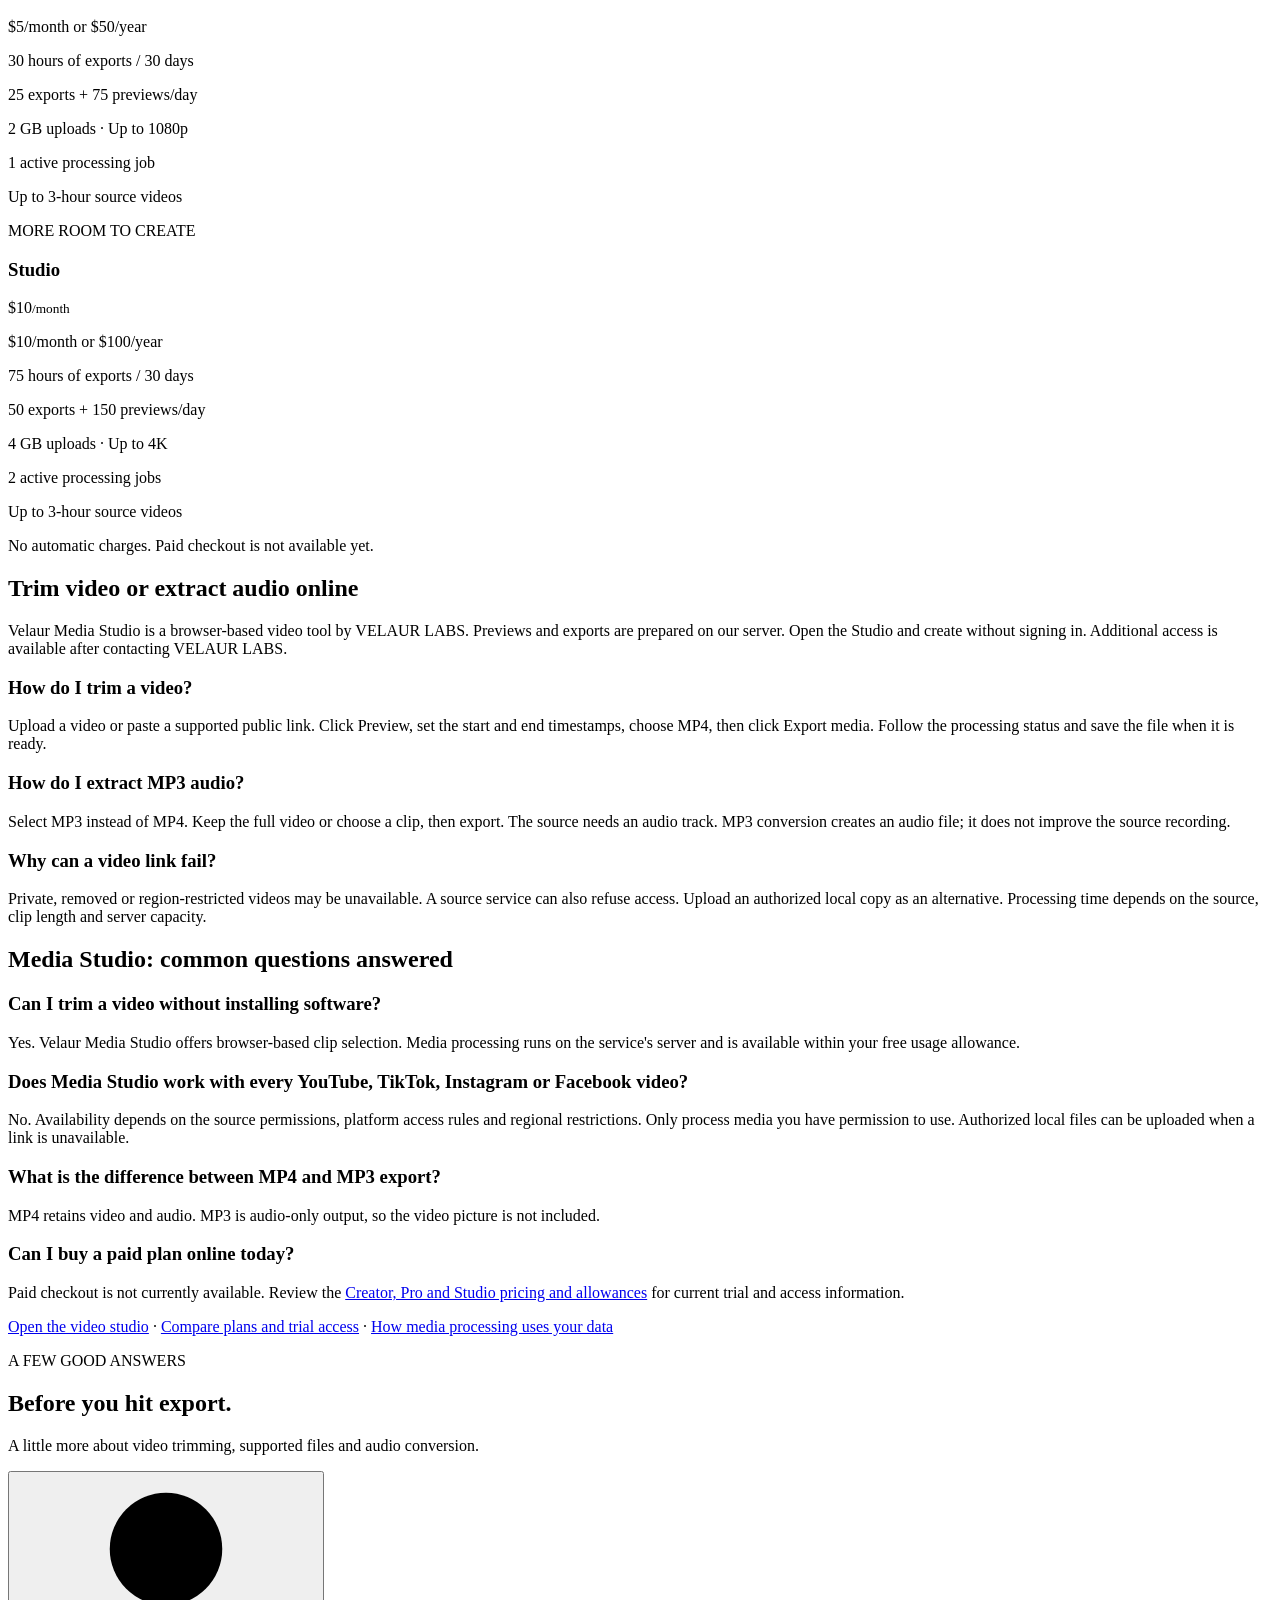
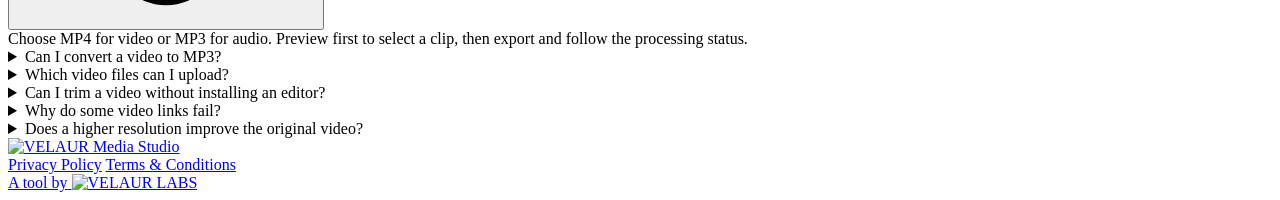
==== commit bf11a923: "Remove first-visit sign-in prompts from landing hero and guest informational copy" ====
--- a/index.html
+++ b/index.html
@@ -29,7 +29,7 @@
   <meta name="twitter:image:alt" content="Velaur Media Studio: preview, trim and export video or audio">
   <script type="application/ld+json">{"@context":"https://schema.org","@graph":[{"@type":"Organization","@id":"https://mediastudio.velaurlabs.com/#organization","name":"VELAUR LABS","url":"https://velaurlabs.com/","logo":"https://mediastudio.velaurlabs.com/static/velaur-labs-original.png"},{"@type":"WebSite","@id":"https://mediastudio.velaurlabs.com/#website","url":"https://mediastudio.velaurlabs.com/","name":"Velaur Media Studio","inLanguage":"en","publisher":{"@id":"https://mediastudio.velaurlabs.com/#organization"}},{"@type":"WebApplication","@id":"https://mediastudio.velaurlabs.com/#app","url":"https://mediastudio.velaurlabs.com/","name":"Velaur Media Studio","description":"Trim videos online, preview clips, and export MP4 or MP3 with Velaur Media Studio. Upload a video or use a supported public video link.","applicationCategory":"MultimediaApplication","operatingSystem":"Any","browserRequirements":"Requires JavaScript and a modern web browser","featureList":["Online video trimming","MP4 video export","MP3 audio conversion","Local video upload","Supported public video links"],"image":"https://mediastudio.velaurlabs.com/share-preview-v33.jpg","publisher":{"@id":"https://mediastudio.velaurlabs.com/#organization"}}]}</script>
   <link rel="icon" type="image/png" href="/static/favicon-v32.png">
-  <link rel="stylesheet" href="/static/seo-style-cce1191d35ceb1bf.css?v=1"><!-- seo-page-schema:start --><script type="application/ld+json">{"@context":"https://schema.org","@type":"WebPage","@id":"https://mediastudio.velaurlabs.com/#webpage","url":"https://mediastudio.velaurlabs.com/","name":"Online Video Trimmer & MP3 Converter | Velaur Media Studio","inLanguage":"en","isPartOf":{"@id":"https://mediastudio.velaurlabs.com/#website"},"about":{"@id":"https://mediastudio.velaurlabs.com/#app"}}</script><!-- seo-page-schema:end --><link rel="stylesheet" href="/static/velaur-ui-polish-v1.css?v=1"><script src="/static/velaur-ui-polish-v1.js?v=1" defer></script></head><body><a class="skip-link" href="#mainContent">Skip to content</a><svg xmlns="http://www.w3.org/2000/svg" style="position:absolute;width:0;height:0;overflow:hidden" aria-hidden="true"><defs><symbol id="i-arrow-right" viewBox="0 0 24 24"><path d="M5 12h14m-6-6 6 6-6 6"/></symbol><symbol id="i-film" viewBox="0 0 24 24"><rect x="3" y="3" width="18" height="18" rx="3"/><path d="M7 3v18M17 3v18M3 8h4M3 16h4M17 8h4M17 16h4"/></symbol><symbol id="i-music" viewBox="0 0 24 24"><path d="M9 18V5l11-2v13M9 9l11-2"/><ellipse cx="6" cy="18" rx="3" ry="3"/><ellipse cx="17" cy="16" rx="3" ry="3"/></symbol><symbol id="i-sparkles" viewBox="0 0 24 24"><path d="m12 3 2.4 6.6L21 12l-6.6 2.4L12 21l-2.4-6.6L3 12l6.6-2.4L12 3ZM20 2v4m-2-2h4"/></symbol><symbol id="i-scissors" viewBox="0 0 24 24"><circle cx="6" cy="6" r="3"/><circle cx="6" cy="18" r="3"/><path d="m8.1 8.1 12.4 12.4M8.1 15.9 20.5 3.5"/></symbol><symbol id="i-file-video" viewBox="0 0 24 24"><path d="M14 2H6a2 2 0 0 0-2 2v16a2 2 0 0 0 2 2h12a2 2 0 0 0 2-2V8l-6-6ZM14 2v6h6"/><path d="m10 12 5 3-5 3v-6Z"/></symbol><symbol id="i-x" viewBox="0 0 24 24"><path d="m6 6 12 12M6 18 18 6"/></symbol><symbol id="i-link" viewBox="0 0 24 24"><path d="m10 13 4-4M8 16l-1 1a4.2 4.2 0 0 1-6-6l4-4a4.2 4.2 0 0 1 6 0m2 1 1-1a4.2 4.2 0 0 1 6 6l-4 4a4.2 4.2 0 0 1-6 0" transform="translate(1 0)"/></symbol><symbol id="i-upload" viewBox="0 0 24 24"><path d="M12 16V3m-5 5 5-5 5 5M3 15v5a1 1 0 0 0 1 1h16a1 1 0 0 0 1-1v-5"/></symbol><symbol id="i-download" viewBox="0 0 24 24"><path d="M12 3v13m-5-5 5 5 5-5M3 15v5a1 1 0 0 0 1 1h16a1 1 0 0 0 1-1v-5"/></symbol><symbol id="i-play" viewBox="0 0 24 24"><path d="m8 4 12 8-12 8V4Z"/></symbol><symbol id="i-play-box" viewBox="0 0 24 24"><rect x="2" y="5" width="20" height="14" rx="4"/><path d="m10 9 6 3-6 3V9Z"/></symbol><symbol id="i-camera" viewBox="0 0 24 24"><rect x="3" y="3" width="18" height="18" rx="5"/><circle cx="12" cy="12" r="4"/><path d="M17.5 6.5h.01"/></symbol><symbol id="i-expand" viewBox="0 0 24 24"><path d="M8 3H3v5m13-5h5v5M3 16v5h5m8 0h5v-5"/></symbol><symbol id="i-shrink" viewBox="0 0 24 24"><path d="M3 8h5V3m8 0v5h5M8 21v-5H3m18 0h-5v5"/></symbol><symbol id="i-sliders" viewBox="0 0 24 24"><path d="M4 7h5m5 0h6M4 17h10m5 0h1"/><circle cx="11.5" cy="7" r="2.5"/><circle cx="16.5" cy="17" r="2.5"/></symbol><symbol id="i-chevron-down" viewBox="0 0 24 24"><path d="m6 9 6 6 6-6"/></symbol><symbol id="i-info" viewBox="0 0 24 24"><circle cx="12" cy="12" r="9"/><path d="M12 11v6m0-10h.01"/></symbol><symbol id="i-help-circle" viewBox="0 0 24 24"><circle cx="12" cy="12" r="9"/><path d="M9.1 9a3 3 0 0 1 5.8 1c0 2-3 3-3 3m.1 4h.01"/></symbol><symbol id="i-check-circle" viewBox="0 0 24 24"><circle cx="12" cy="12" r="9"/><path d="m8 12 3 3 5-6"/></symbol><symbol id="i-loader" viewBox="0 0 24 24"><path d="M21 12a9 9 0 1 1-6.2-8.6"/></symbol></defs></svg><div class="web-shell"><header class="site-topbar"><span class="site-brand" aria-label="Velaur Media Studio home"><img src="/static/brand-wordmark.webp" width="720" height="240" alt="VELAUR Media Studio" fetchpriority="high" decoding="async"></span><button type="button" id="siteMenu" class="site-menu" aria-label="Open navigation" aria-expanded="false" aria-controls="siteNav"><span></span><span></span><span></span></button><nav id="siteNav" class="site-nav" aria-label="Main navigation"><a href="/">Home</a><a href="/pricing">Pricing</a><a href="/studio">Studio</a><a href="/dashboard" data-member hidden>Dashboard</a><a href="/admin" data-admin hidden>Admin</a><a class="nav-login" href="/login" data-guest>Sign in</a><button type="button" class="nav-signout" data-logout hidden>Sign out</button></nav></header><main id="mainContent" tabindex="-1"><section class="hero" aria-labelledby="page-title">
+  <link rel="stylesheet" href="/static/seo-style-cce1191d35ceb1bf.css?v=1"><!-- seo-page-schema:start --><script type="application/ld+json">{"@context":"https://schema.org","@type":"WebPage","@id":"https://mediastudio.velaurlabs.com/#webpage","url":"https://mediastudio.velaurlabs.com/","name":"Online Video Trimmer & MP3 Converter | Velaur Media Studio","inLanguage":"en","isPartOf":{"@id":"https://mediastudio.velaurlabs.com/#website"},"about":{"@id":"https://mediastudio.velaurlabs.com/#app"}}</script><!-- seo-page-schema:end --><link rel="stylesheet" href="/static/velaur-ui-polish-v1.css?v=1"><script src="/static/velaur-ui-polish-v1.js?v=1" defer></script><link rel="stylesheet" href="/static/guest-first.css?v=1"></head><body><a class="skip-link" href="#mainContent">Skip to content</a><svg xmlns="http://www.w3.org/2000/svg" style="position:absolute;width:0;height:0;overflow:hidden" aria-hidden="true"><defs><symbol id="i-arrow-right" viewBox="0 0 24 24"><path d="M5 12h14m-6-6 6 6-6 6"/></symbol><symbol id="i-film" viewBox="0 0 24 24"><rect x="3" y="3" width="18" height="18" rx="3"/><path d="M7 3v18M17 3v18M3 8h4M3 16h4M17 8h4M17 16h4"/></symbol><symbol id="i-music" viewBox="0 0 24 24"><path d="M9 18V5l11-2v13M9 9l11-2"/><ellipse cx="6" cy="18" rx="3" ry="3"/><ellipse cx="17" cy="16" rx="3" ry="3"/></symbol><symbol id="i-sparkles" viewBox="0 0 24 24"><path d="m12 3 2.4 6.6L21 12l-6.6 2.4L12 21l-2.4-6.6L3 12l6.6-2.4L12 3ZM20 2v4m-2-2h4"/></symbol><symbol id="i-scissors" viewBox="0 0 24 24"><circle cx="6" cy="6" r="3"/><circle cx="6" cy="18" r="3"/><path d="m8.1 8.1 12.4 12.4M8.1 15.9 20.5 3.5"/></symbol><symbol id="i-file-video" viewBox="0 0 24 24"><path d="M14 2H6a2 2 0 0 0-2 2v16a2 2 0 0 0 2 2h12a2 2 0 0 0 2-2V8l-6-6ZM14 2v6h6"/><path d="m10 12 5 3-5 3v-6Z"/></symbol><symbol id="i-x" viewBox="0 0 24 24"><path d="m6 6 12 12M6 18 18 6"/></symbol><symbol id="i-link" viewBox="0 0 24 24"><path d="m10 13 4-4M8 16l-1 1a4.2 4.2 0 0 1-6-6l4-4a4.2 4.2 0 0 1 6 0m2 1 1-1a4.2 4.2 0 0 1 6 6l-4 4a4.2 4.2 0 0 1-6 0" transform="translate(1 0)"/></symbol><symbol id="i-upload" viewBox="0 0 24 24"><path d="M12 16V3m-5 5 5-5 5 5M3 15v5a1 1 0 0 0 1 1h16a1 1 0 0 0 1-1v-5"/></symbol><symbol id="i-download" viewBox="0 0 24 24"><path d="M12 3v13m-5-5 5 5 5-5M3 15v5a1 1 0 0 0 1 1h16a1 1 0 0 0 1-1v-5"/></symbol><symbol id="i-play" viewBox="0 0 24 24"><path d="m8 4 12 8-12 8V4Z"/></symbol><symbol id="i-play-box" viewBox="0 0 24 24"><rect x="2" y="5" width="20" height="14" rx="4"/><path d="m10 9 6 3-6 3V9Z"/></symbol><symbol id="i-camera" viewBox="0 0 24 24"><rect x="3" y="3" width="18" height="18" rx="5"/><circle cx="12" cy="12" r="4"/><path d="M17.5 6.5h.01"/></symbol><symbol id="i-expand" viewBox="0 0 24 24"><path d="M8 3H3v5m13-5h5v5M3 16v5h5m8 0h5v-5"/></symbol><symbol id="i-shrink" viewBox="0 0 24 24"><path d="M3 8h5V3m8 0v5h5M8 21v-5H3m18 0h-5v5"/></symbol><symbol id="i-sliders" viewBox="0 0 24 24"><path d="M4 7h5m5 0h6M4 17h10m5 0h1"/><circle cx="11.5" cy="7" r="2.5"/><circle cx="16.5" cy="17" r="2.5"/></symbol><symbol id="i-chevron-down" viewBox="0 0 24 24"><path d="m6 9 6 6 6-6"/></symbol><symbol id="i-info" viewBox="0 0 24 24"><circle cx="12" cy="12" r="9"/><path d="M12 11v6m0-10h.01"/></symbol><symbol id="i-help-circle" viewBox="0 0 24 24"><circle cx="12" cy="12" r="9"/><path d="M9.1 9a3 3 0 0 1 5.8 1c0 2-3 3-3 3m.1 4h.01"/></symbol><symbol id="i-check-circle" viewBox="0 0 24 24"><circle cx="12" cy="12" r="9"/><path d="m8 12 3 3 5-6"/></symbol><symbol id="i-loader" viewBox="0 0 24 24"><path d="M21 12a9 9 0 1 1-6.2-8.6"/></symbol></defs></svg><div class="web-shell"><header class="site-topbar"><span class="site-brand" aria-label="Velaur Media Studio home"><img src="/static/brand-wordmark.webp" width="720" height="240" alt="VELAUR Media Studio" fetchpriority="high" decoding="async"></span><button type="button" id="siteMenu" class="site-menu" aria-label="Open navigation" aria-expanded="false" aria-controls="siteNav"><span></span><span></span><span></span></button><nav id="siteNav" class="site-nav" aria-label="Main navigation"><a href="/">Home</a><a href="/pricing">Pricing</a><a href="/studio">Studio</a><a href="/dashboard" data-member hidden>Dashboard</a><a href="/admin" data-admin hidden>Admin</a><a class="nav-login" href="/studio" data-guest>Sign in</a><button type="button" class="nav-signout" data-logout hidden>Sign out</button></nav></header><main id="mainContent" tabindex="-1"><section class="hero" aria-labelledby="page-title">
         <div class="hero-ribbons" aria-hidden="true">
 <svg viewBox="0 0 1240 400" preserveAspectRatio="xMidYMid slice"><defs>
 <linearGradient id="ribbonTint" x1="0" y1="0" x2="1" y2="1"><stop stop-color="#1cc0ec"/><stop offset=".55" stop-color="#5177ef"/><stop offset="1" stop-color="#9b5cf3"/></linearGradient>
@@ -48,7 +48,7 @@
           <span class="feature-pill blue"><svg class="icon" aria-hidden="true"><use href="#i-file-video"></use></svg> MP4 export</span>
           <span class="feature-pill purple"><svg class="icon" aria-hidden="true"><use href="#i-music"></use></svg> MP3 converter</span>
         </div>
-      <div class="hero-actions"><a class="action primary" href="/login" data-guest><svg class="icon" aria-hidden="true"><use href="#i-sparkles"></use></svg>Start creating</a><a class="action primary" href="/studio" data-member hidden>Open studio <span aria-hidden="true">&rarr;</span></a><a class="action secondary" href="/pricing">Explore plans</a></div><p class="hero-note" data-hero-note>No card required. Activate your trial after sign-in.</p></section><section class="benefits" aria-label="Made for your workflow"><article><svg class="icon" aria-hidden="true"><use href="#i-scissors"></use></svg><div><h2>The part that matters.</h2><p>Trim a long video into a moment worth keeping.</p></div></article><article><svg class="icon" aria-hidden="true"><use href="#i-music"></use></svg><div><h2>Your choice of format.</h2><p>Save MP4 video or take the audio with MP3.</p></div></article><article><svg class="icon" aria-hidden="true"><use href="#i-sliders"></use></svg><div><h2>A focused workspace.</h2><p>Preview, adjust and follow your export progress.</p></div></article></section><section id="how-it-works" class="how-section" aria-labelledby="how-title">
+      <div class="hero-actions"><a class="action primary" href="/studio" data-guest><svg class="icon" aria-hidden="true"><use href="#i-sparkles"></use></svg>Start creating</a><a class="action primary" href="/studio" data-member hidden>Open studio <span aria-hidden="true">&rarr;</span></a><a class="action secondary" href="/pricing">Explore plans</a></div><p class="hero-note" data-hero-note>Open the Studio and start creating without signing in.</p></section><section class="benefits" aria-label="Made for your workflow"><article><svg class="icon" aria-hidden="true"><use href="#i-scissors"></use></svg><div><h2>The part that matters.</h2><p>Trim a long video into a moment worth keeping.</p></div></article><article><svg class="icon" aria-hidden="true"><use href="#i-music"></use></svg><div><h2>Your choice of format.</h2><p>Save MP4 video or take the audio with MP3.</p></div></article><article><svg class="icon" aria-hidden="true"><use href="#i-sliders"></use></svg><div><h2>A focused workspace.</h2><p>Preview, adjust and follow your export progress.</p></div></article></section><section id="how-it-works" class="how-section" aria-labelledby="how-title">
         <span class="section-eyebrow">LESS FUSS. MORE CREATING.</span>
         <h2 id="how-title" class="section-title">From full video to your favourite moment.</h2>
         <p class="section-description">An online video trimmer, MP4 exporter and MP3 converter.<br>Three simple steps, with server-side processing.</p>
@@ -78,17 +78,17 @@
  </article></div><p id="pricingNote" class="pricing-note">No automatic charges. Paid checkout is not available yet.</p></section><p id="accountError" class="account-error" role="alert" aria-live="polite"></p><!-- seo-workflows-1:start -->
 <section class="seo-workflows" aria-labelledby="seo-workflows-title">
  <h2 id="seo-workflows-title" class="section-title">Trim video or extract audio online</h2>
- <p class="section-description">Velaur Media Studio is a browser-based video tool by VELAUR LABS. Previews and exports are prepared on our server. Sign in with Google, check your access, then open the Studio.</p>
+ <p class="section-description">Velaur Media Studio is a browser-based video tool by VELAUR LABS. Previews and exports are prepared on our server. Open the Studio and create without signing in. Additional access is available after contacting VELAUR LABS.</p>
  <div class="benefits">
   <article><h3>How do I trim a video?</h3><p>Upload a video or paste a supported public link. Click Preview, set the start and end timestamps, choose MP4, then click Export media. Follow the processing status and save the file when it is ready.</p></article>
   <article><h3>How do I extract MP3 audio?</h3><p>Select MP3 instead of MP4. Keep the full video or choose a clip, then export. The source needs an audio track. MP3 conversion creates an audio file; it does not improve the source recording.</p></article>
   <article><h3>Why can a video link fail?</h3><p>Private, removed or region-restricted videos may be unavailable. A source service can also refuse access. Upload an authorized local copy as an alternative. Processing time depends on the source, clip length and server capacity.</p></article>
  </div>
  <div class="seo-ai-answers" aria-labelledby="seo-answers-title"><h2 id="seo-answers-title">Media Studio: common questions answered</h2>
-<article><h3>Can I trim a video without installing software?</h3><p>Yes. Velaur Media Studio offers browser-based clip selection. Media processing runs on the service's server and requires eligible account access.</p></article>
+<article><h3>Can I trim a video without installing software?</h3><p>Yes. Velaur Media Studio offers browser-based clip selection. Media processing runs on the service's server and is available within your free usage allowance.</p></article>
 <article><h3>Does Media Studio work with every YouTube, TikTok, Instagram or Facebook video?</h3><p>No. Availability depends on the source permissions, platform access rules and regional restrictions. Only process media you have permission to use. Authorized local files can be uploaded when a link is unavailable.</p></article>
 <article><h3>What is the difference between MP4 and MP3 export?</h3><p>MP4 retains video and audio. MP3 is audio-only output, so the video picture is not included.</p></article>
-<article><h3>Can I buy a paid plan online today?</h3><p>Paid checkout is not currently available. Review the <a href="/pricing">Creator, Pro and Studio pricing and allowances</a> for current trial and access information.</p></article></div>
+<article class="member-only-pricing"><h3>Can I buy a paid plan online today?</h3><p>Paid checkout is not currently available. Review the <a href="/pricing">Creator, Pro and Studio pricing and allowances</a> for current trial and access information.</p></article></div>
 <p class="seo-workflow-links"><a href="/studio">Open the video studio</a> · <a href="/pricing">Compare plans and trial access</a> · <a href="/privacy">How media processing uses your data</a></p>
 </section>
 <!-- seo-workflows-1:end --><section id="media-faq" class="faq-section" aria-labelledby="faq-title">
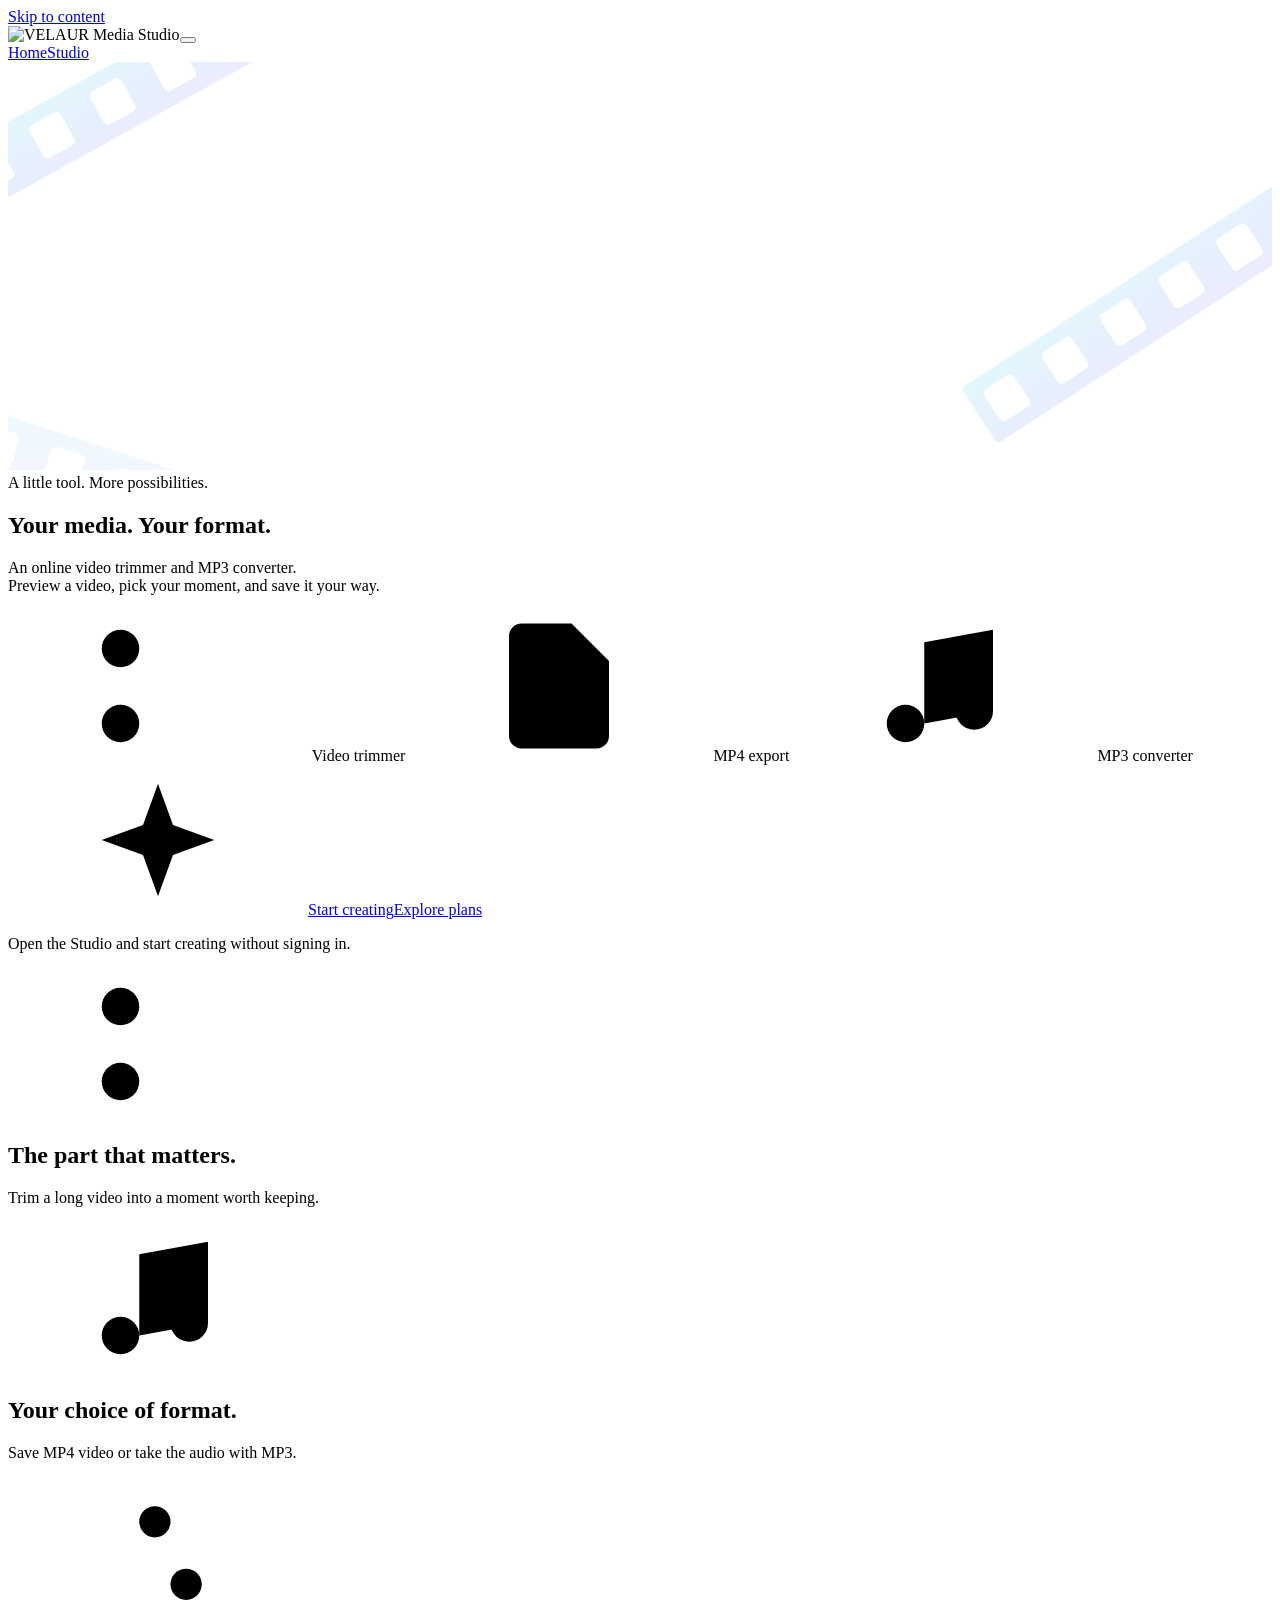
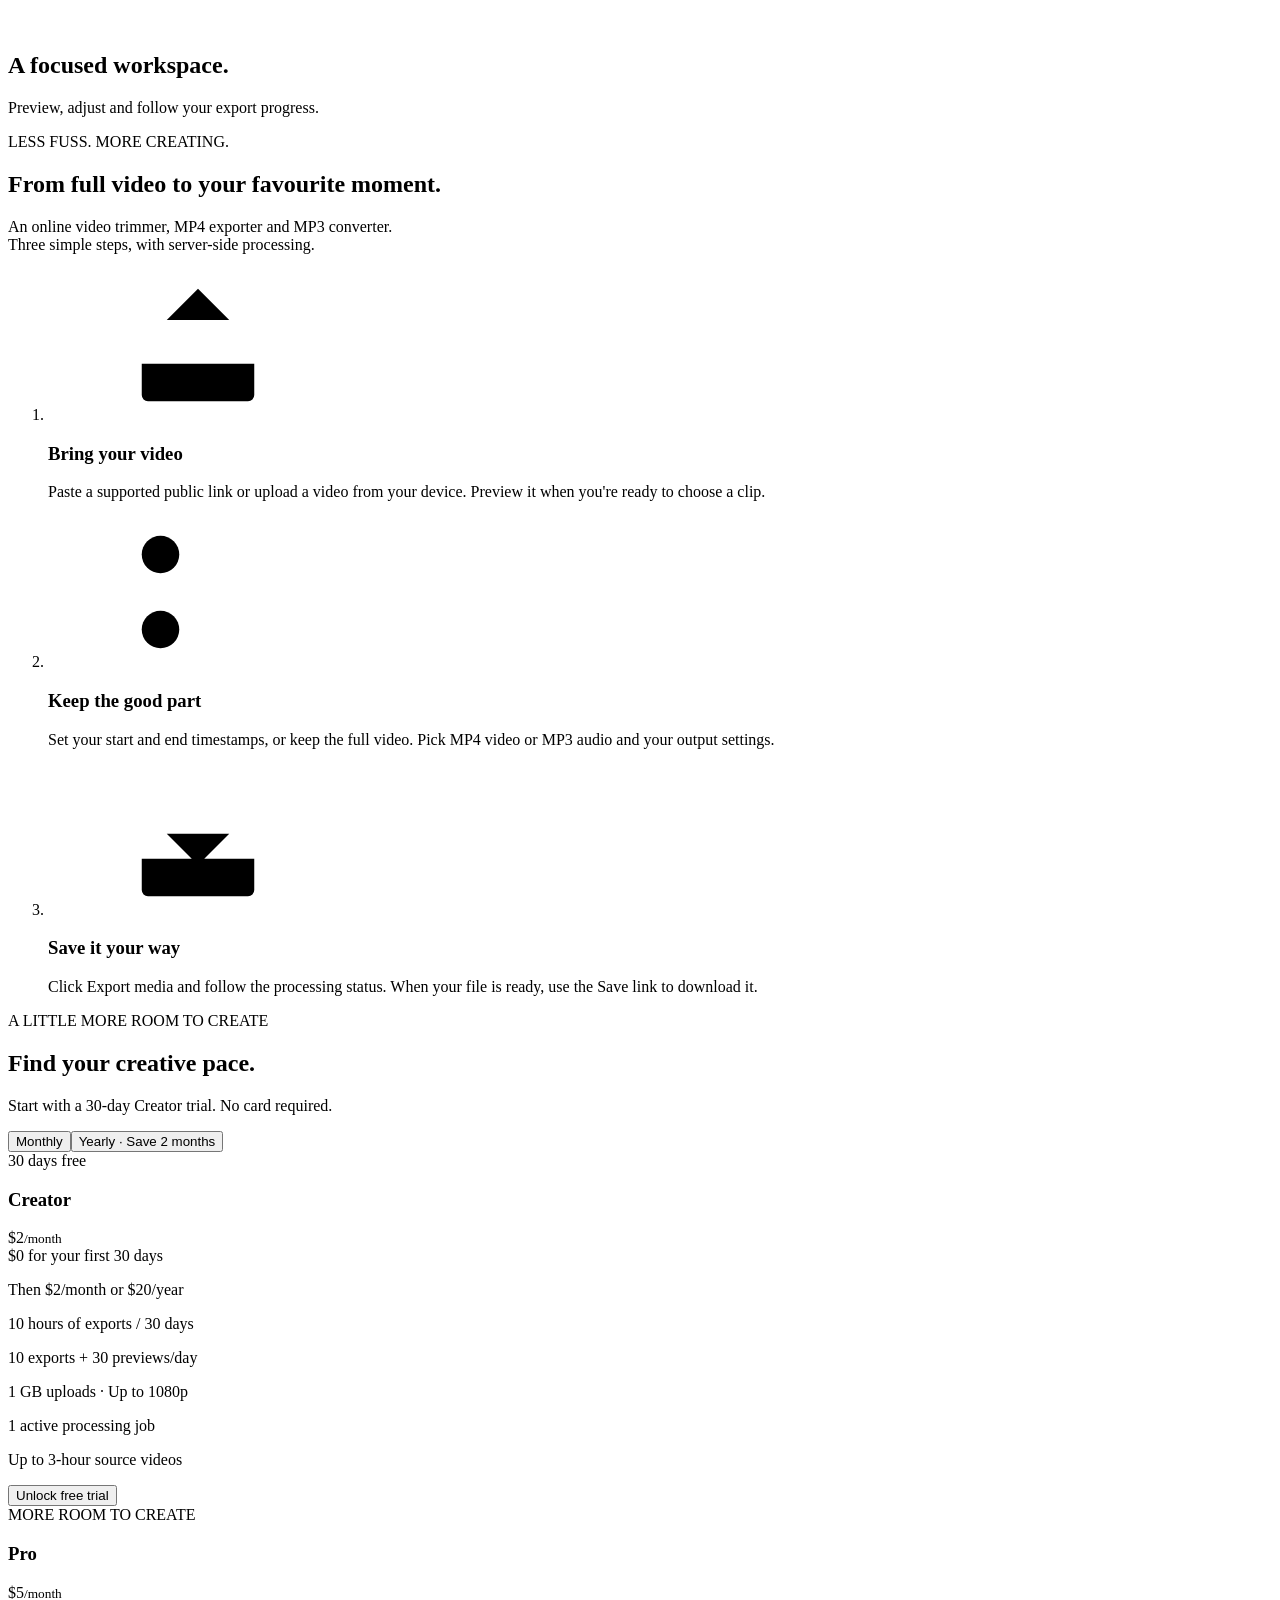
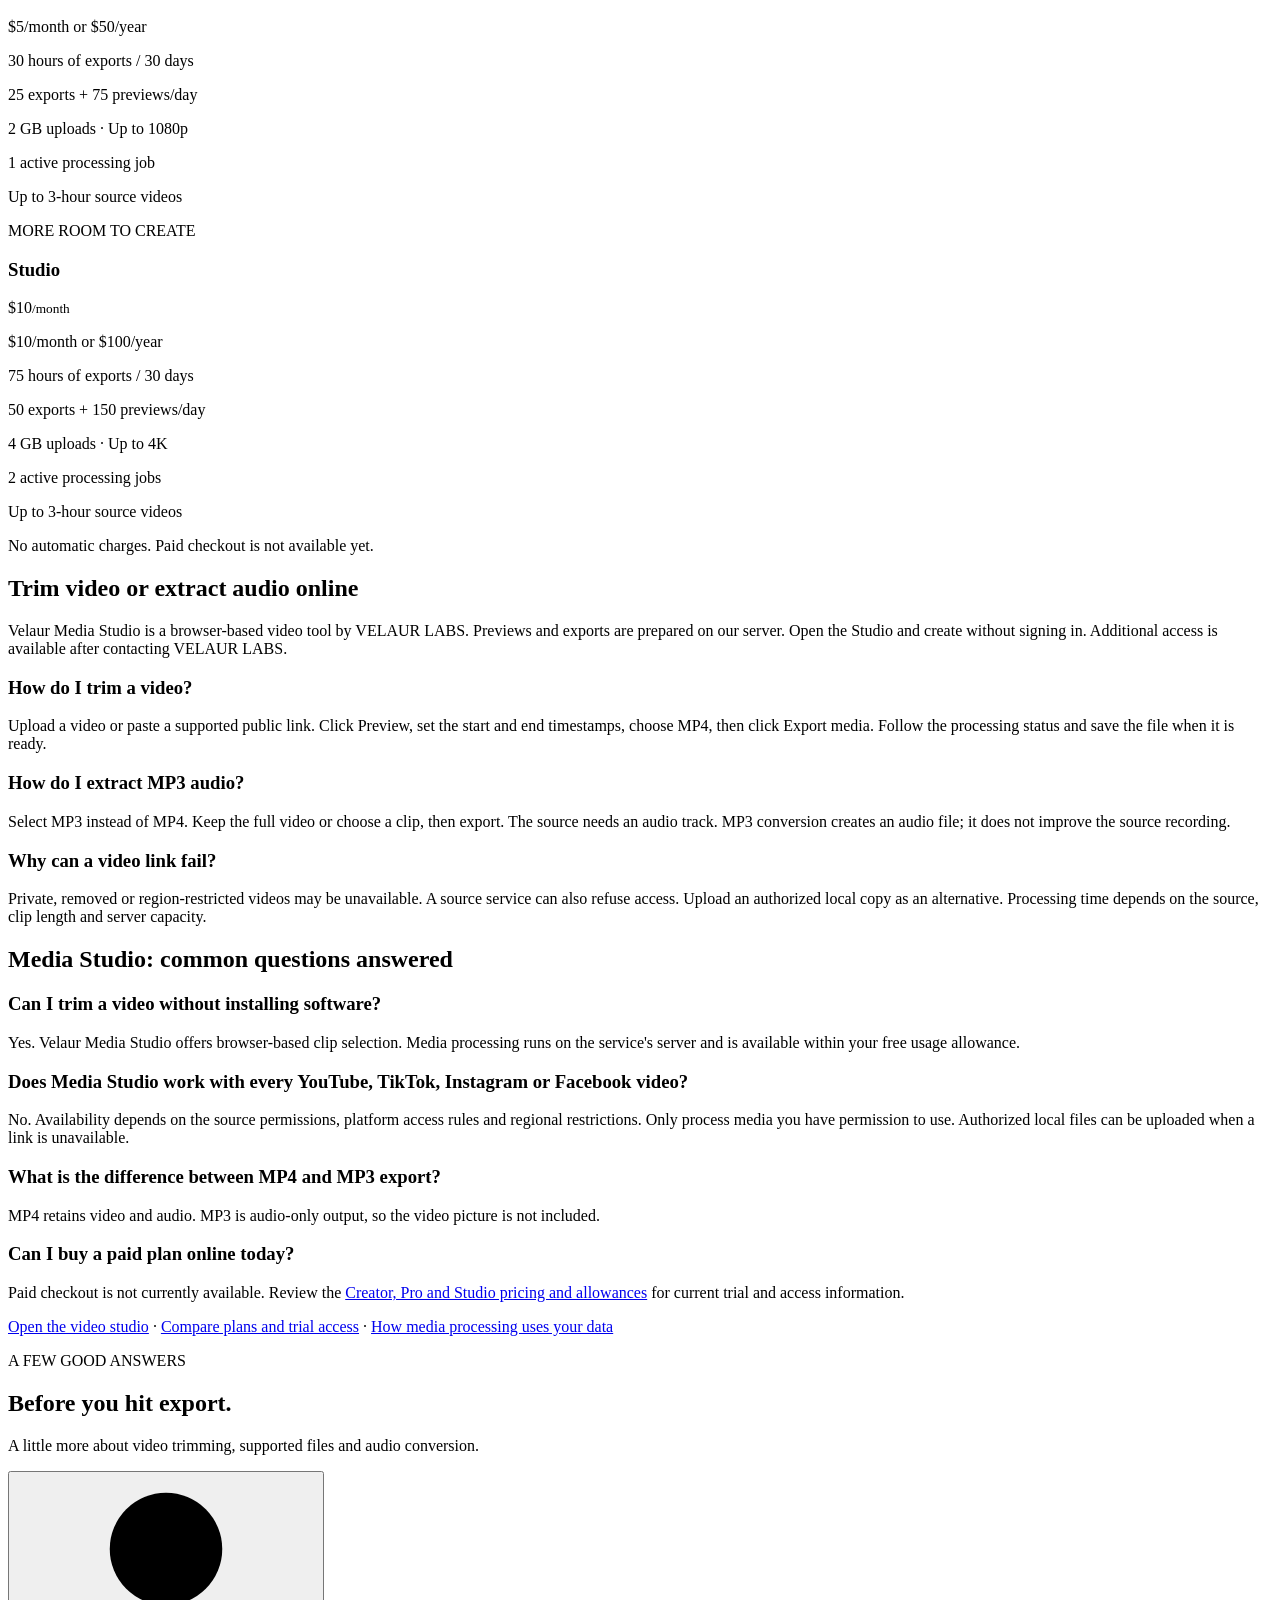
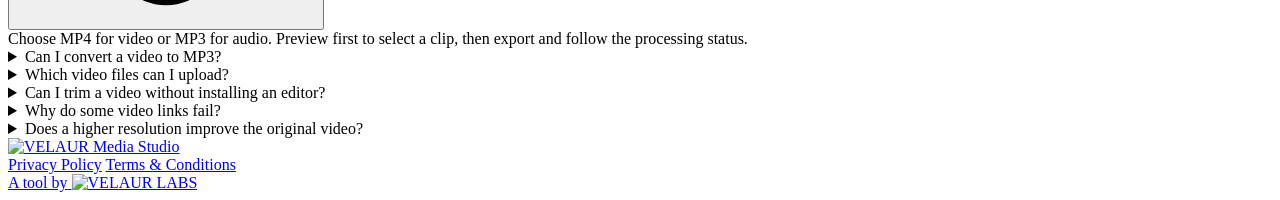
==== commit ef80ba5d: "Render guest pricing and sign-in navigation hidden by default to prevent guest flash" ====
--- a/index.html
+++ b/index.html
@@ -29,7 +29,7 @@
   <meta name="twitter:image:alt" content="Velaur Media Studio: preview, trim and export video or audio">
   <script type="application/ld+json">{"@context":"https://schema.org","@graph":[{"@type":"Organization","@id":"https://mediastudio.velaurlabs.com/#organization","name":"VELAUR LABS","url":"https://velaurlabs.com/","logo":"https://mediastudio.velaurlabs.com/static/velaur-labs-original.png"},{"@type":"WebSite","@id":"https://mediastudio.velaurlabs.com/#website","url":"https://mediastudio.velaurlabs.com/","name":"Velaur Media Studio","inLanguage":"en","publisher":{"@id":"https://mediastudio.velaurlabs.com/#organization"}},{"@type":"WebApplication","@id":"https://mediastudio.velaurlabs.com/#app","url":"https://mediastudio.velaurlabs.com/","name":"Velaur Media Studio","description":"Trim videos online, preview clips, and export MP4 or MP3 with Velaur Media Studio. Upload a video or use a supported public video link.","applicationCategory":"MultimediaApplication","operatingSystem":"Any","browserRequirements":"Requires JavaScript and a modern web browser","featureList":["Online video trimming","MP4 video export","MP3 audio conversion","Local video upload","Supported public video links"],"image":"https://mediastudio.velaurlabs.com/share-preview-v33.jpg","publisher":{"@id":"https://mediastudio.velaurlabs.com/#organization"}}]}</script>
   <link rel="icon" type="image/png" href="/static/favicon-v32.png">
-  <link rel="stylesheet" href="/static/seo-style-cce1191d35ceb1bf.css?v=1"><!-- seo-page-schema:start --><script type="application/ld+json">{"@context":"https://schema.org","@type":"WebPage","@id":"https://mediastudio.velaurlabs.com/#webpage","url":"https://mediastudio.velaurlabs.com/","name":"Online Video Trimmer & MP3 Converter | Velaur Media Studio","inLanguage":"en","isPartOf":{"@id":"https://mediastudio.velaurlabs.com/#website"},"about":{"@id":"https://mediastudio.velaurlabs.com/#app"}}</script><!-- seo-page-schema:end --><link rel="stylesheet" href="/static/velaur-ui-polish-v1.css?v=1"><script src="/static/velaur-ui-polish-v1.js?v=1" defer></script><link rel="stylesheet" href="/static/guest-first.css?v=1"></head><body><a class="skip-link" href="#mainContent">Skip to content</a><svg xmlns="http://www.w3.org/2000/svg" style="position:absolute;width:0;height:0;overflow:hidden" aria-hidden="true"><defs><symbol id="i-arrow-right" viewBox="0 0 24 24"><path d="M5 12h14m-6-6 6 6-6 6"/></symbol><symbol id="i-film" viewBox="0 0 24 24"><rect x="3" y="3" width="18" height="18" rx="3"/><path d="M7 3v18M17 3v18M3 8h4M3 16h4M17 8h4M17 16h4"/></symbol><symbol id="i-music" viewBox="0 0 24 24"><path d="M9 18V5l11-2v13M9 9l11-2"/><ellipse cx="6" cy="18" rx="3" ry="3"/><ellipse cx="17" cy="16" rx="3" ry="3"/></symbol><symbol id="i-sparkles" viewBox="0 0 24 24"><path d="m12 3 2.4 6.6L21 12l-6.6 2.4L12 21l-2.4-6.6L3 12l6.6-2.4L12 3ZM20 2v4m-2-2h4"/></symbol><symbol id="i-scissors" viewBox="0 0 24 24"><circle cx="6" cy="6" r="3"/><circle cx="6" cy="18" r="3"/><path d="m8.1 8.1 12.4 12.4M8.1 15.9 20.5 3.5"/></symbol><symbol id="i-file-video" viewBox="0 0 24 24"><path d="M14 2H6a2 2 0 0 0-2 2v16a2 2 0 0 0 2 2h12a2 2 0 0 0 2-2V8l-6-6ZM14 2v6h6"/><path d="m10 12 5 3-5 3v-6Z"/></symbol><symbol id="i-x" viewBox="0 0 24 24"><path d="m6 6 12 12M6 18 18 6"/></symbol><symbol id="i-link" viewBox="0 0 24 24"><path d="m10 13 4-4M8 16l-1 1a4.2 4.2 0 0 1-6-6l4-4a4.2 4.2 0 0 1 6 0m2 1 1-1a4.2 4.2 0 0 1 6 6l-4 4a4.2 4.2 0 0 1-6 0" transform="translate(1 0)"/></symbol><symbol id="i-upload" viewBox="0 0 24 24"><path d="M12 16V3m-5 5 5-5 5 5M3 15v5a1 1 0 0 0 1 1h16a1 1 0 0 0 1-1v-5"/></symbol><symbol id="i-download" viewBox="0 0 24 24"><path d="M12 3v13m-5-5 5 5 5-5M3 15v5a1 1 0 0 0 1 1h16a1 1 0 0 0 1-1v-5"/></symbol><symbol id="i-play" viewBox="0 0 24 24"><path d="m8 4 12 8-12 8V4Z"/></symbol><symbol id="i-play-box" viewBox="0 0 24 24"><rect x="2" y="5" width="20" height="14" rx="4"/><path d="m10 9 6 3-6 3V9Z"/></symbol><symbol id="i-camera" viewBox="0 0 24 24"><rect x="3" y="3" width="18" height="18" rx="5"/><circle cx="12" cy="12" r="4"/><path d="M17.5 6.5h.01"/></symbol><symbol id="i-expand" viewBox="0 0 24 24"><path d="M8 3H3v5m13-5h5v5M3 16v5h5m8 0h5v-5"/></symbol><symbol id="i-shrink" viewBox="0 0 24 24"><path d="M3 8h5V3m8 0v5h5M8 21v-5H3m18 0h-5v5"/></symbol><symbol id="i-sliders" viewBox="0 0 24 24"><path d="M4 7h5m5 0h6M4 17h10m5 0h1"/><circle cx="11.5" cy="7" r="2.5"/><circle cx="16.5" cy="17" r="2.5"/></symbol><symbol id="i-chevron-down" viewBox="0 0 24 24"><path d="m6 9 6 6 6-6"/></symbol><symbol id="i-info" viewBox="0 0 24 24"><circle cx="12" cy="12" r="9"/><path d="M12 11v6m0-10h.01"/></symbol><symbol id="i-help-circle" viewBox="0 0 24 24"><circle cx="12" cy="12" r="9"/><path d="M9.1 9a3 3 0 0 1 5.8 1c0 2-3 3-3 3m.1 4h.01"/></symbol><symbol id="i-check-circle" viewBox="0 0 24 24"><circle cx="12" cy="12" r="9"/><path d="m8 12 3 3 5-6"/></symbol><symbol id="i-loader" viewBox="0 0 24 24"><path d="M21 12a9 9 0 1 1-6.2-8.6"/></symbol></defs></svg><div class="web-shell"><header class="site-topbar"><span class="site-brand" aria-label="Velaur Media Studio home"><img src="/static/brand-wordmark.webp" width="720" height="240" alt="VELAUR Media Studio" fetchpriority="high" decoding="async"></span><button type="button" id="siteMenu" class="site-menu" aria-label="Open navigation" aria-expanded="false" aria-controls="siteNav"><span></span><span></span><span></span></button><nav id="siteNav" class="site-nav" aria-label="Main navigation"><a href="/">Home</a><a href="/pricing">Pricing</a><a href="/studio">Studio</a><a href="/dashboard" data-member hidden>Dashboard</a><a href="/admin" data-admin hidden>Admin</a><a class="nav-login" href="/studio" data-guest>Sign in</a><button type="button" class="nav-signout" data-logout hidden>Sign out</button></nav></header><main id="mainContent" tabindex="-1"><section class="hero" aria-labelledby="page-title">
+  <link rel="stylesheet" href="/static/seo-style-cce1191d35ceb1bf.css?v=1"><!-- seo-page-schema:start --><script type="application/ld+json">{"@context":"https://schema.org","@type":"WebPage","@id":"https://mediastudio.velaurlabs.com/#webpage","url":"https://mediastudio.velaurlabs.com/","name":"Online Video Trimmer & MP3 Converter | Velaur Media Studio","inLanguage":"en","isPartOf":{"@id":"https://mediastudio.velaurlabs.com/#website"},"about":{"@id":"https://mediastudio.velaurlabs.com/#app"}}</script><!-- seo-page-schema:end --><link rel="stylesheet" href="/static/velaur-ui-polish-v1.css?v=1"><script src="/static/velaur-ui-polish-v1.js?v=1" defer></script><link rel="stylesheet" href="/static/guest-first.css?v=guest-nav-3"></head><body><a class="skip-link" href="#mainContent">Skip to content</a><svg xmlns="http://www.w3.org/2000/svg" style="position:absolute;width:0;height:0;overflow:hidden" aria-hidden="true"><defs><symbol id="i-arrow-right" viewBox="0 0 24 24"><path d="M5 12h14m-6-6 6 6-6 6"/></symbol><symbol id="i-film" viewBox="0 0 24 24"><rect x="3" y="3" width="18" height="18" rx="3"/><path d="M7 3v18M17 3v18M3 8h4M3 16h4M17 8h4M17 16h4"/></symbol><symbol id="i-music" viewBox="0 0 24 24"><path d="M9 18V5l11-2v13M9 9l11-2"/><ellipse cx="6" cy="18" rx="3" ry="3"/><ellipse cx="17" cy="16" rx="3" ry="3"/></symbol><symbol id="i-sparkles" viewBox="0 0 24 24"><path d="m12 3 2.4 6.6L21 12l-6.6 2.4L12 21l-2.4-6.6L3 12l6.6-2.4L12 3ZM20 2v4m-2-2h4"/></symbol><symbol id="i-scissors" viewBox="0 0 24 24"><circle cx="6" cy="6" r="3"/><circle cx="6" cy="18" r="3"/><path d="m8.1 8.1 12.4 12.4M8.1 15.9 20.5 3.5"/></symbol><symbol id="i-file-video" viewBox="0 0 24 24"><path d="M14 2H6a2 2 0 0 0-2 2v16a2 2 0 0 0 2 2h12a2 2 0 0 0 2-2V8l-6-6ZM14 2v6h6"/><path d="m10 12 5 3-5 3v-6Z"/></symbol><symbol id="i-x" viewBox="0 0 24 24"><path d="m6 6 12 12M6 18 18 6"/></symbol><symbol id="i-link" viewBox="0 0 24 24"><path d="m10 13 4-4M8 16l-1 1a4.2 4.2 0 0 1-6-6l4-4a4.2 4.2 0 0 1 6 0m2 1 1-1a4.2 4.2 0 0 1 6 6l-4 4a4.2 4.2 0 0 1-6 0" transform="translate(1 0)"/></symbol><symbol id="i-upload" viewBox="0 0 24 24"><path d="M12 16V3m-5 5 5-5 5 5M3 15v5a1 1 0 0 0 1 1h16a1 1 0 0 0 1-1v-5"/></symbol><symbol id="i-download" viewBox="0 0 24 24"><path d="M12 3v13m-5-5 5 5 5-5M3 15v5a1 1 0 0 0 1 1h16a1 1 0 0 0 1-1v-5"/></symbol><symbol id="i-play" viewBox="0 0 24 24"><path d="m8 4 12 8-12 8V4Z"/></symbol><symbol id="i-play-box" viewBox="0 0 24 24"><rect x="2" y="5" width="20" height="14" rx="4"/><path d="m10 9 6 3-6 3V9Z"/></symbol><symbol id="i-camera" viewBox="0 0 24 24"><rect x="3" y="3" width="18" height="18" rx="5"/><circle cx="12" cy="12" r="4"/><path d="M17.5 6.5h.01"/></symbol><symbol id="i-expand" viewBox="0 0 24 24"><path d="M8 3H3v5m13-5h5v5M3 16v5h5m8 0h5v-5"/></symbol><symbol id="i-shrink" viewBox="0 0 24 24"><path d="M3 8h5V3m8 0v5h5M8 21v-5H3m18 0h-5v5"/></symbol><symbol id="i-sliders" viewBox="0 0 24 24"><path d="M4 7h5m5 0h6M4 17h10m5 0h1"/><circle cx="11.5" cy="7" r="2.5"/><circle cx="16.5" cy="17" r="2.5"/></symbol><symbol id="i-chevron-down" viewBox="0 0 24 24"><path d="m6 9 6 6 6-6"/></symbol><symbol id="i-info" viewBox="0 0 24 24"><circle cx="12" cy="12" r="9"/><path d="M12 11v6m0-10h.01"/></symbol><symbol id="i-help-circle" viewBox="0 0 24 24"><circle cx="12" cy="12" r="9"/><path d="M9.1 9a3 3 0 0 1 5.8 1c0 2-3 3-3 3m.1 4h.01"/></symbol><symbol id="i-check-circle" viewBox="0 0 24 24"><circle cx="12" cy="12" r="9"/><path d="m8 12 3 3 5-6"/></symbol><symbol id="i-loader" viewBox="0 0 24 24"><path d="M21 12a9 9 0 1 1-6.2-8.6"/></symbol></defs></svg><div class="web-shell"><header class="site-topbar"><span class="site-brand" aria-label="Velaur Media Studio home"><img src="/static/brand-wordmark.webp" width="720" height="240" alt="VELAUR Media Studio" fetchpriority="high" decoding="async"></span><button type="button" id="siteMenu" class="site-menu" aria-label="Open navigation" aria-expanded="false" aria-controls="siteNav"><span></span><span></span><span></span></button><nav id="siteNav" class="site-nav" aria-label="Main navigation"><a href="/">Home</a><a href="/pricing" data-member hidden>Pricing</a><a href="/studio">Studio</a><a href="/dashboard" data-member hidden>Dashboard</a><a href="/admin" data-admin hidden>Admin</a><a class="nav-login" href="/studio" data-guest hidden>Sign in</a><button type="button" class="nav-signout" data-logout hidden>Sign out</button></nav></header><main id="mainContent" tabindex="-1"><section class="hero" aria-labelledby="page-title">
         <div class="hero-ribbons" aria-hidden="true">
 <svg viewBox="0 0 1240 400" preserveAspectRatio="xMidYMid slice"><defs>
 <linearGradient id="ribbonTint" x1="0" y1="0" x2="1" y2="1"><stop stop-color="#1cc0ec"/><stop offset=".55" stop-color="#5177ef"/><stop offset="1" stop-color="#9b5cf3"/></linearGradient>
@@ -119,4 +119,4 @@
     <span class="footer-labs-brand"><img class="footer-original-labs" src="/static/velaur-labs-original.png?v=13" width="860" height="198" alt="VELAUR LABS" decoding="async"></span>
   </a>
 </footer>
-</div><script src="/static/account-ui.js?v=quota-popup-2"></script><script src="/static/site-ui.js?v=4.0.3"></script><script src="/static/brand-refine-v406.js?v=pricing-buttons-1"></script><script src="/static/audio-plan-ui-v1.js?v=1"></script><script src="/static/layout-align-v1.js?v=1"></script><script src="/static/card-design-v2.js?v=1"></script><script src="/static/reference-theme-v1.js?v=visual-polish-2"></script><script src="/static/limit-upgrade-v1.js?v=popup2"></script><script src="/static/studio-finish-v1.js?v=visual-polish-2"></script><script src="/static/nav-hover-v14.js?v=14"></script></body></html>+</div><script src="/static/account-ui.js?v=pricing-approval-1"></script><script src="/static/site-ui.js?v=4.0.3"></script><script src="/static/brand-refine-v406.js?v=pricing-approval-1"></script><script src="/static/audio-plan-ui-v1.js?v=1"></script><script src="/static/layout-align-v1.js?v=1"></script><script src="/static/card-design-v2.js?v=1"></script><script src="/static/reference-theme-v1.js?v=visual-polish-2"></script><script src="/static/limit-upgrade-v1.js?v=pricing-approval-1"></script><script src="/static/studio-finish-v1.js?v=visual-polish-2"></script><script src="/static/nav-hover-v14.js?v=14"></script></body></html>
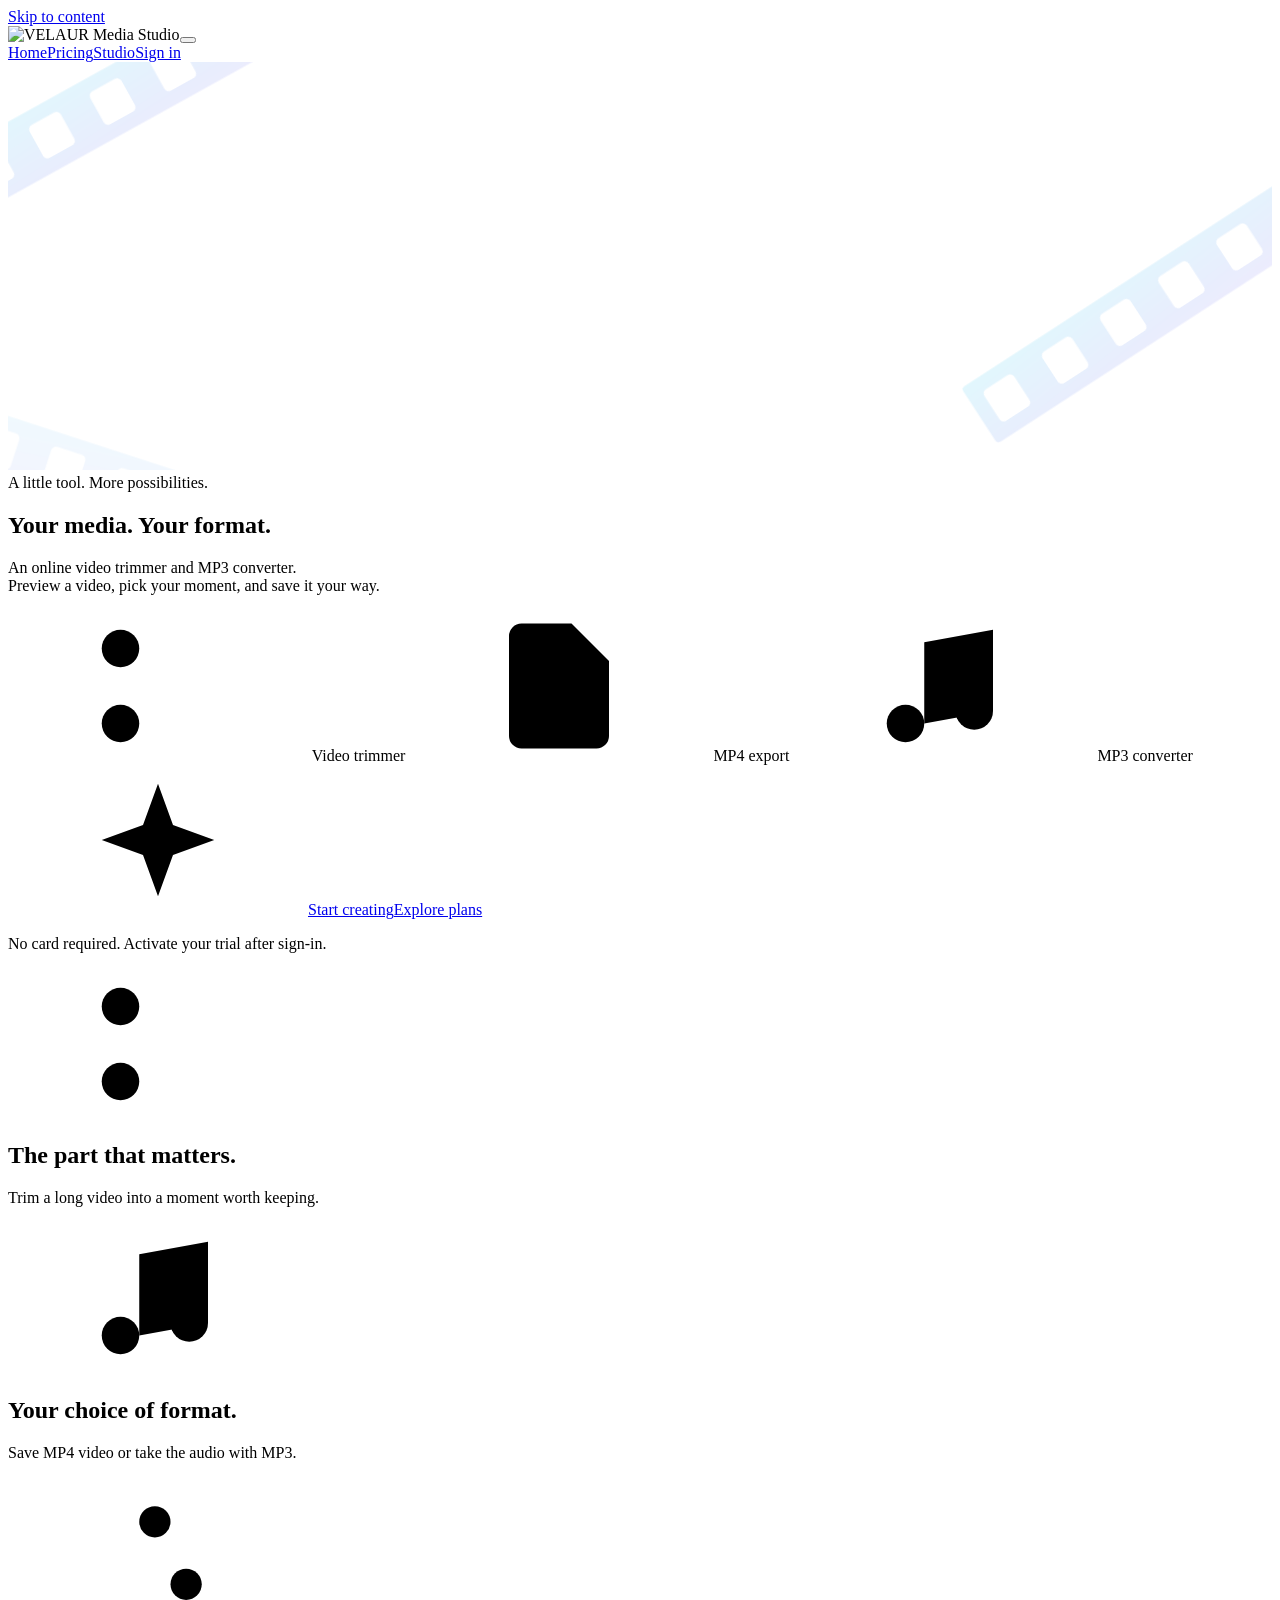
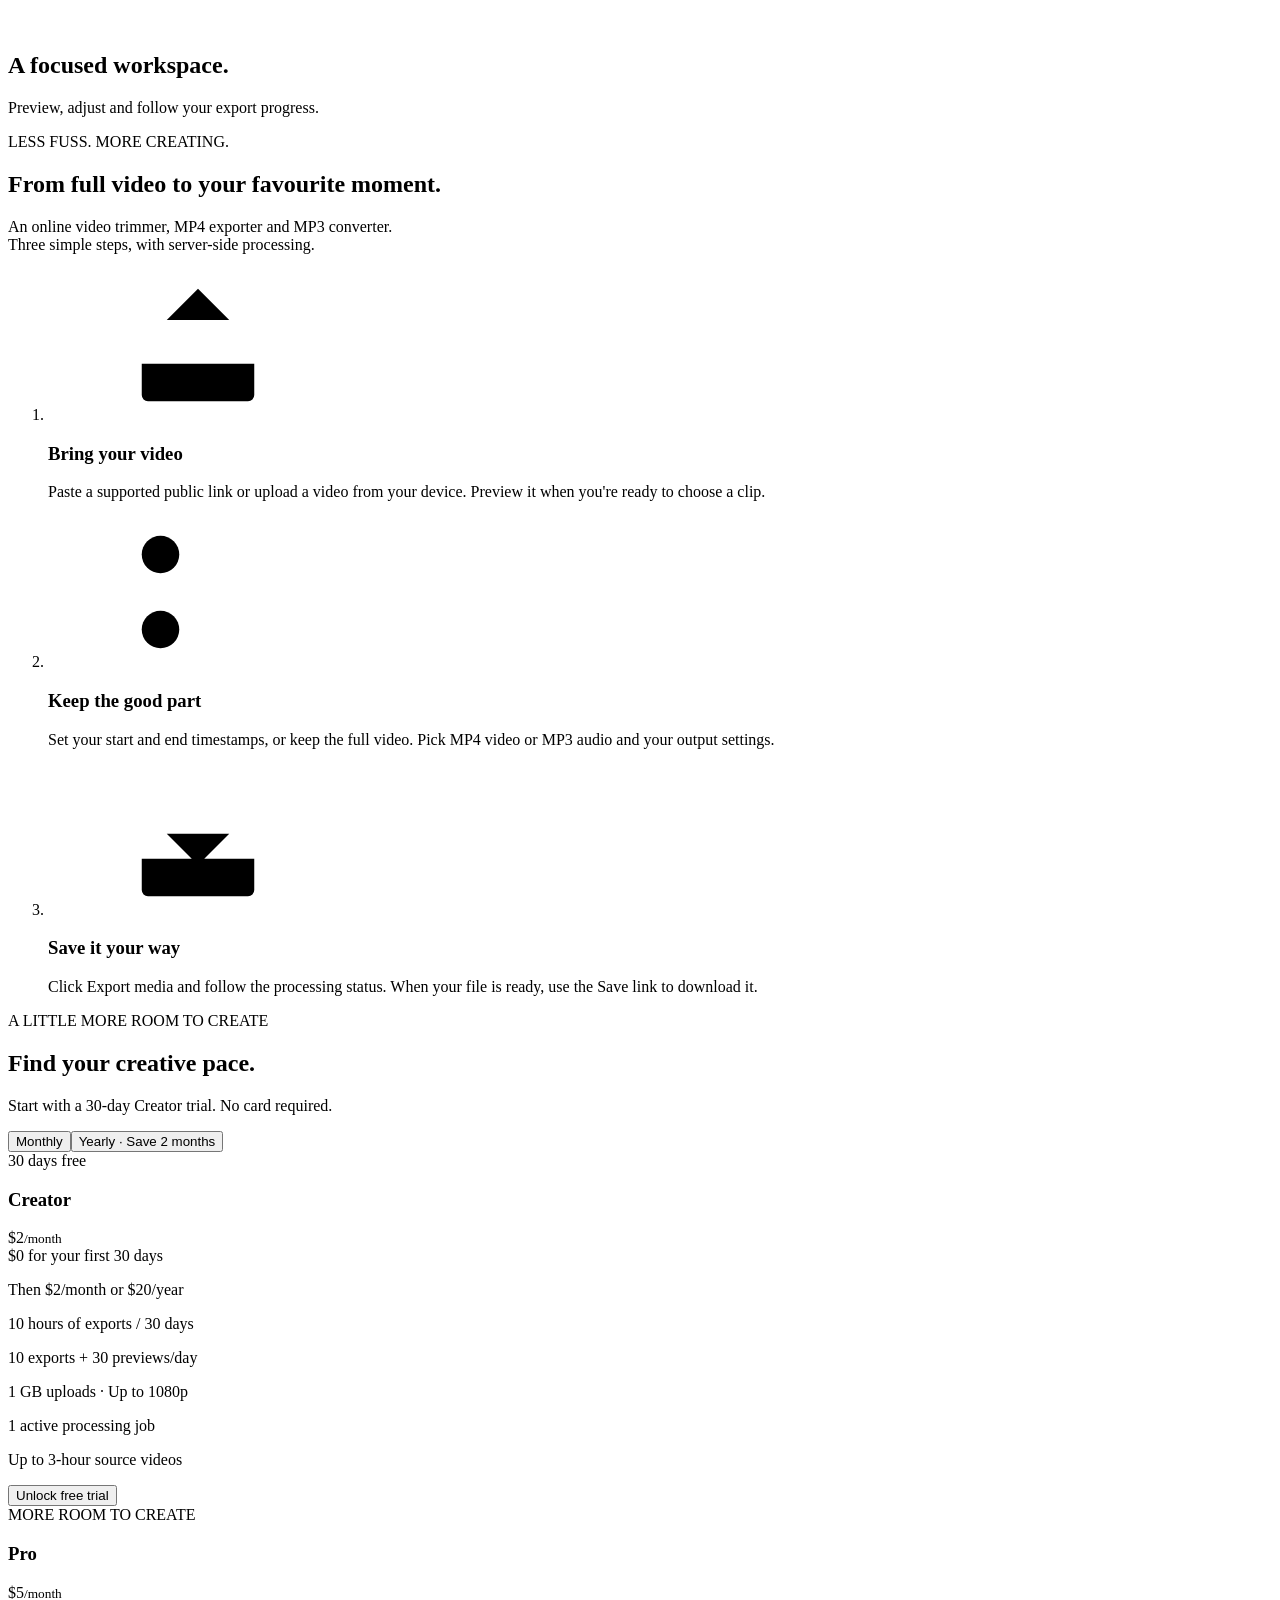
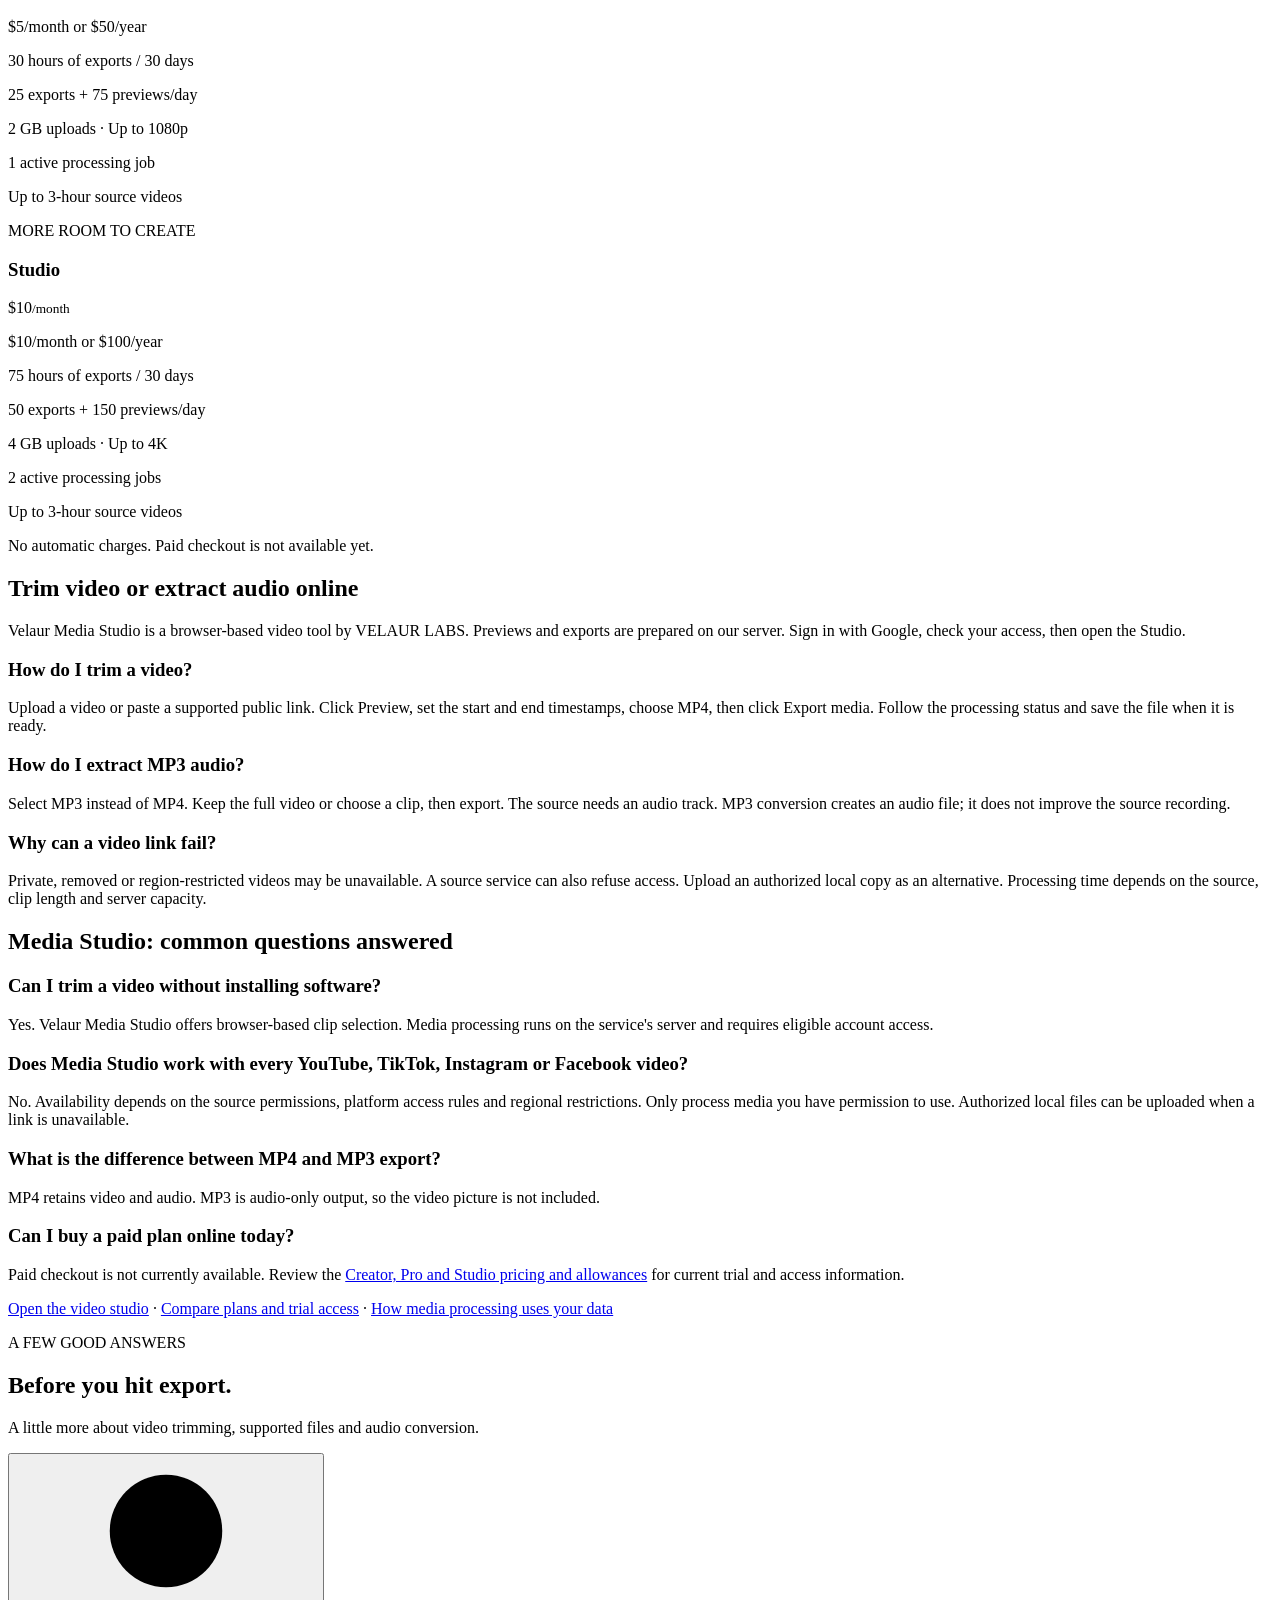
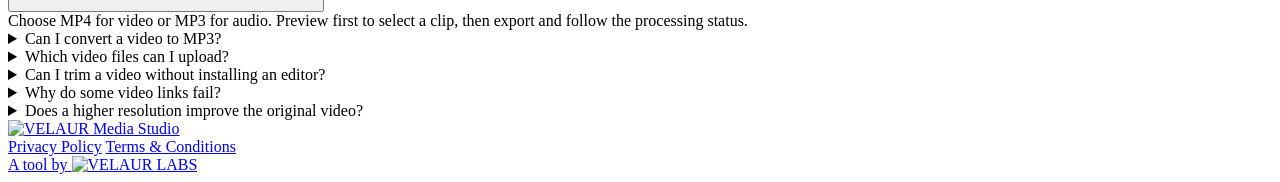
==== commit b27ef0fd: "Merge ecef91e5419a9c1259efac3d84a33f16b02797ff into bfcf79ab142f614a2eb785ccc6668bc5807aa6c8" ====
--- a/index.html
+++ b/index.html
@@ -29,7 +29,7 @@
   <meta name="twitter:image:alt" content="Velaur Media Studio: preview, trim and export video or audio">
   <script type="application/ld+json">{"@context":"https://schema.org","@graph":[{"@type":"Organization","@id":"https://mediastudio.velaurlabs.com/#organization","name":"VELAUR LABS","url":"https://velaurlabs.com/","logo":"https://mediastudio.velaurlabs.com/static/velaur-labs-original.png"},{"@type":"WebSite","@id":"https://mediastudio.velaurlabs.com/#website","url":"https://mediastudio.velaurlabs.com/","name":"Velaur Media Studio","inLanguage":"en","publisher":{"@id":"https://mediastudio.velaurlabs.com/#organization"}},{"@type":"WebApplication","@id":"https://mediastudio.velaurlabs.com/#app","url":"https://mediastudio.velaurlabs.com/","name":"Velaur Media Studio","description":"Trim videos online, preview clips, and export MP4 or MP3 with Velaur Media Studio. Upload a video or use a supported public video link.","applicationCategory":"MultimediaApplication","operatingSystem":"Any","browserRequirements":"Requires JavaScript and a modern web browser","featureList":["Online video trimming","MP4 video export","MP3 audio conversion","Local video upload","Supported public video links"],"image":"https://mediastudio.velaurlabs.com/share-preview-v33.jpg","publisher":{"@id":"https://mediastudio.velaurlabs.com/#organization"}}]}</script>
   <link rel="icon" type="image/png" href="/static/favicon-v32.png">
-  <link rel="stylesheet" href="/static/seo-style-cce1191d35ceb1bf.css?v=1"><!-- seo-page-schema:start --><script type="application/ld+json">{"@context":"https://schema.org","@type":"WebPage","@id":"https://mediastudio.velaurlabs.com/#webpage","url":"https://mediastudio.velaurlabs.com/","name":"Online Video Trimmer & MP3 Converter | Velaur Media Studio","inLanguage":"en","isPartOf":{"@id":"https://mediastudio.velaurlabs.com/#website"},"about":{"@id":"https://mediastudio.velaurlabs.com/#app"}}</script><!-- seo-page-schema:end --><link rel="stylesheet" href="/static/velaur-ui-polish-v1.css?v=1"><script src="/static/velaur-ui-polish-v1.js?v=1" defer></script><link rel="stylesheet" href="/static/guest-first.css?v=guest-nav-3"></head><body><a class="skip-link" href="#mainContent">Skip to content</a><svg xmlns="http://www.w3.org/2000/svg" style="position:absolute;width:0;height:0;overflow:hidden" aria-hidden="true"><defs><symbol id="i-arrow-right" viewBox="0 0 24 24"><path d="M5 12h14m-6-6 6 6-6 6"/></symbol><symbol id="i-film" viewBox="0 0 24 24"><rect x="3" y="3" width="18" height="18" rx="3"/><path d="M7 3v18M17 3v18M3 8h4M3 16h4M17 8h4M17 16h4"/></symbol><symbol id="i-music" viewBox="0 0 24 24"><path d="M9 18V5l11-2v13M9 9l11-2"/><ellipse cx="6" cy="18" rx="3" ry="3"/><ellipse cx="17" cy="16" rx="3" ry="3"/></symbol><symbol id="i-sparkles" viewBox="0 0 24 24"><path d="m12 3 2.4 6.6L21 12l-6.6 2.4L12 21l-2.4-6.6L3 12l6.6-2.4L12 3ZM20 2v4m-2-2h4"/></symbol><symbol id="i-scissors" viewBox="0 0 24 24"><circle cx="6" cy="6" r="3"/><circle cx="6" cy="18" r="3"/><path d="m8.1 8.1 12.4 12.4M8.1 15.9 20.5 3.5"/></symbol><symbol id="i-file-video" viewBox="0 0 24 24"><path d="M14 2H6a2 2 0 0 0-2 2v16a2 2 0 0 0 2 2h12a2 2 0 0 0 2-2V8l-6-6ZM14 2v6h6"/><path d="m10 12 5 3-5 3v-6Z"/></symbol><symbol id="i-x" viewBox="0 0 24 24"><path d="m6 6 12 12M6 18 18 6"/></symbol><symbol id="i-link" viewBox="0 0 24 24"><path d="m10 13 4-4M8 16l-1 1a4.2 4.2 0 0 1-6-6l4-4a4.2 4.2 0 0 1 6 0m2 1 1-1a4.2 4.2 0 0 1 6 6l-4 4a4.2 4.2 0 0 1-6 0" transform="translate(1 0)"/></symbol><symbol id="i-upload" viewBox="0 0 24 24"><path d="M12 16V3m-5 5 5-5 5 5M3 15v5a1 1 0 0 0 1 1h16a1 1 0 0 0 1-1v-5"/></symbol><symbol id="i-download" viewBox="0 0 24 24"><path d="M12 3v13m-5-5 5 5 5-5M3 15v5a1 1 0 0 0 1 1h16a1 1 0 0 0 1-1v-5"/></symbol><symbol id="i-play" viewBox="0 0 24 24"><path d="m8 4 12 8-12 8V4Z"/></symbol><symbol id="i-play-box" viewBox="0 0 24 24"><rect x="2" y="5" width="20" height="14" rx="4"/><path d="m10 9 6 3-6 3V9Z"/></symbol><symbol id="i-camera" viewBox="0 0 24 24"><rect x="3" y="3" width="18" height="18" rx="5"/><circle cx="12" cy="12" r="4"/><path d="M17.5 6.5h.01"/></symbol><symbol id="i-expand" viewBox="0 0 24 24"><path d="M8 3H3v5m13-5h5v5M3 16v5h5m8 0h5v-5"/></symbol><symbol id="i-shrink" viewBox="0 0 24 24"><path d="M3 8h5V3m8 0v5h5M8 21v-5H3m18 0h-5v5"/></symbol><symbol id="i-sliders" viewBox="0 0 24 24"><path d="M4 7h5m5 0h6M4 17h10m5 0h1"/><circle cx="11.5" cy="7" r="2.5"/><circle cx="16.5" cy="17" r="2.5"/></symbol><symbol id="i-chevron-down" viewBox="0 0 24 24"><path d="m6 9 6 6 6-6"/></symbol><symbol id="i-info" viewBox="0 0 24 24"><circle cx="12" cy="12" r="9"/><path d="M12 11v6m0-10h.01"/></symbol><symbol id="i-help-circle" viewBox="0 0 24 24"><circle cx="12" cy="12" r="9"/><path d="M9.1 9a3 3 0 0 1 5.8 1c0 2-3 3-3 3m.1 4h.01"/></symbol><symbol id="i-check-circle" viewBox="0 0 24 24"><circle cx="12" cy="12" r="9"/><path d="m8 12 3 3 5-6"/></symbol><symbol id="i-loader" viewBox="0 0 24 24"><path d="M21 12a9 9 0 1 1-6.2-8.6"/></symbol></defs></svg><div class="web-shell"><header class="site-topbar"><span class="site-brand" aria-label="Velaur Media Studio home"><img src="/static/brand-wordmark.webp" width="720" height="240" alt="VELAUR Media Studio" fetchpriority="high" decoding="async"></span><button type="button" id="siteMenu" class="site-menu" aria-label="Open navigation" aria-expanded="false" aria-controls="siteNav"><span></span><span></span><span></span></button><nav id="siteNav" class="site-nav" aria-label="Main navigation"><a href="/">Home</a><a href="/pricing" data-member hidden>Pricing</a><a href="/studio">Studio</a><a href="/dashboard" data-member hidden>Dashboard</a><a href="/admin" data-admin hidden>Admin</a><a class="nav-login" href="/studio" data-guest hidden>Sign in</a><button type="button" class="nav-signout" data-logout hidden>Sign out</button></nav></header><main id="mainContent" tabindex="-1"><section class="hero" aria-labelledby="page-title">
+  <link rel="stylesheet" href="/static/seo-style-cce1191d35ceb1bf.css?v=1"><!-- seo-page-schema:start --><script type="application/ld+json">{"@context":"https://schema.org","@type":"WebPage","@id":"https://mediastudio.velaurlabs.com/#webpage","url":"https://mediastudio.velaurlabs.com/","name":"Online Video Trimmer & MP3 Converter | Velaur Media Studio","inLanguage":"en","isPartOf":{"@id":"https://mediastudio.velaurlabs.com/#website"},"about":{"@id":"https://mediastudio.velaurlabs.com/#app"}}</script><!-- seo-page-schema:end --><link rel="stylesheet" href="/static/velaur-ui-polish-v1.css?v=1"><script src="/static/velaur-ui-polish-v1.js?v=1" defer></script></head><body><a class="skip-link" href="#mainContent">Skip to content</a><svg xmlns="http://www.w3.org/2000/svg" style="position:absolute;width:0;height:0;overflow:hidden" aria-hidden="true"><defs><symbol id="i-arrow-right" viewBox="0 0 24 24"><path d="M5 12h14m-6-6 6 6-6 6"/></symbol><symbol id="i-film" viewBox="0 0 24 24"><rect x="3" y="3" width="18" height="18" rx="3"/><path d="M7 3v18M17 3v18M3 8h4M3 16h4M17 8h4M17 16h4"/></symbol><symbol id="i-music" viewBox="0 0 24 24"><path d="M9 18V5l11-2v13M9 9l11-2"/><ellipse cx="6" cy="18" rx="3" ry="3"/><ellipse cx="17" cy="16" rx="3" ry="3"/></symbol><symbol id="i-sparkles" viewBox="0 0 24 24"><path d="m12 3 2.4 6.6L21 12l-6.6 2.4L12 21l-2.4-6.6L3 12l6.6-2.4L12 3ZM20 2v4m-2-2h4"/></symbol><symbol id="i-scissors" viewBox="0 0 24 24"><circle cx="6" cy="6" r="3"/><circle cx="6" cy="18" r="3"/><path d="m8.1 8.1 12.4 12.4M8.1 15.9 20.5 3.5"/></symbol><symbol id="i-file-video" viewBox="0 0 24 24"><path d="M14 2H6a2 2 0 0 0-2 2v16a2 2 0 0 0 2 2h12a2 2 0 0 0 2-2V8l-6-6ZM14 2v6h6"/><path d="m10 12 5 3-5 3v-6Z"/></symbol><symbol id="i-x" viewBox="0 0 24 24"><path d="m6 6 12 12M6 18 18 6"/></symbol><symbol id="i-link" viewBox="0 0 24 24"><path d="m10 13 4-4M8 16l-1 1a4.2 4.2 0 0 1-6-6l4-4a4.2 4.2 0 0 1 6 0m2 1 1-1a4.2 4.2 0 0 1 6 6l-4 4a4.2 4.2 0 0 1-6 0" transform="translate(1 0)"/></symbol><symbol id="i-upload" viewBox="0 0 24 24"><path d="M12 16V3m-5 5 5-5 5 5M3 15v5a1 1 0 0 0 1 1h16a1 1 0 0 0 1-1v-5"/></symbol><symbol id="i-download" viewBox="0 0 24 24"><path d="M12 3v13m-5-5 5 5 5-5M3 15v5a1 1 0 0 0 1 1h16a1 1 0 0 0 1-1v-5"/></symbol><symbol id="i-play" viewBox="0 0 24 24"><path d="m8 4 12 8-12 8V4Z"/></symbol><symbol id="i-play-box" viewBox="0 0 24 24"><rect x="2" y="5" width="20" height="14" rx="4"/><path d="m10 9 6 3-6 3V9Z"/></symbol><symbol id="i-camera" viewBox="0 0 24 24"><rect x="3" y="3" width="18" height="18" rx="5"/><circle cx="12" cy="12" r="4"/><path d="M17.5 6.5h.01"/></symbol><symbol id="i-expand" viewBox="0 0 24 24"><path d="M8 3H3v5m13-5h5v5M3 16v5h5m8 0h5v-5"/></symbol><symbol id="i-shrink" viewBox="0 0 24 24"><path d="M3 8h5V3m8 0v5h5M8 21v-5H3m18 0h-5v5"/></symbol><symbol id="i-sliders" viewBox="0 0 24 24"><path d="M4 7h5m5 0h6M4 17h10m5 0h1"/><circle cx="11.5" cy="7" r="2.5"/><circle cx="16.5" cy="17" r="2.5"/></symbol><symbol id="i-chevron-down" viewBox="0 0 24 24"><path d="m6 9 6 6 6-6"/></symbol><symbol id="i-info" viewBox="0 0 24 24"><circle cx="12" cy="12" r="9"/><path d="M12 11v6m0-10h.01"/></symbol><symbol id="i-help-circle" viewBox="0 0 24 24"><circle cx="12" cy="12" r="9"/><path d="M9.1 9a3 3 0 0 1 5.8 1c0 2-3 3-3 3m.1 4h.01"/></symbol><symbol id="i-check-circle" viewBox="0 0 24 24"><circle cx="12" cy="12" r="9"/><path d="m8 12 3 3 5-6"/></symbol><symbol id="i-loader" viewBox="0 0 24 24"><path d="M21 12a9 9 0 1 1-6.2-8.6"/></symbol></defs></svg><div class="web-shell"><header class="site-topbar"><span class="site-brand" aria-label="Velaur Media Studio home"><img src="/static/brand-wordmark.webp" width="720" height="240" alt="VELAUR Media Studio" fetchpriority="high" decoding="async"></span><button type="button" id="siteMenu" class="site-menu" aria-label="Open navigation" aria-expanded="false" aria-controls="siteNav"><span></span><span></span><span></span></button><nav id="siteNav" class="site-nav" aria-label="Main navigation"><a href="/">Home</a><a href="/pricing">Pricing</a><a href="/studio">Studio</a><a href="/dashboard" data-member hidden>Dashboard</a><a href="/admin" data-admin hidden>Admin</a><a class="nav-login" href="/login" data-guest>Sign in</a><button type="button" class="nav-signout" data-logout hidden>Sign out</button></nav></header><main id="mainContent" tabindex="-1"><section class="hero" aria-labelledby="page-title">
         <div class="hero-ribbons" aria-hidden="true">
 <svg viewBox="0 0 1240 400" preserveAspectRatio="xMidYMid slice"><defs>
 <linearGradient id="ribbonTint" x1="0" y1="0" x2="1" y2="1"><stop stop-color="#1cc0ec"/><stop offset=".55" stop-color="#5177ef"/><stop offset="1" stop-color="#9b5cf3"/></linearGradient>
@@ -48,7 +48,7 @@
           <span class="feature-pill blue"><svg class="icon" aria-hidden="true"><use href="#i-file-video"></use></svg> MP4 export</span>
           <span class="feature-pill purple"><svg class="icon" aria-hidden="true"><use href="#i-music"></use></svg> MP3 converter</span>
         </div>
-      <div class="hero-actions"><a class="action primary" href="/studio" data-guest><svg class="icon" aria-hidden="true"><use href="#i-sparkles"></use></svg>Start creating</a><a class="action primary" href="/studio" data-member hidden>Open studio <span aria-hidden="true">&rarr;</span></a><a class="action secondary" href="/pricing">Explore plans</a></div><p class="hero-note" data-hero-note>Open the Studio and start creating without signing in.</p></section><section class="benefits" aria-label="Made for your workflow"><article><svg class="icon" aria-hidden="true"><use href="#i-scissors"></use></svg><div><h2>The part that matters.</h2><p>Trim a long video into a moment worth keeping.</p></div></article><article><svg class="icon" aria-hidden="true"><use href="#i-music"></use></svg><div><h2>Your choice of format.</h2><p>Save MP4 video or take the audio with MP3.</p></div></article><article><svg class="icon" aria-hidden="true"><use href="#i-sliders"></use></svg><div><h2>A focused workspace.</h2><p>Preview, adjust and follow your export progress.</p></div></article></section><section id="how-it-works" class="how-section" aria-labelledby="how-title">
+      <div class="hero-actions"><a class="action primary" href="/login" data-guest><svg class="icon" aria-hidden="true"><use href="#i-sparkles"></use></svg>Start creating</a><a class="action primary" href="/studio" data-member hidden>Open studio <span aria-hidden="true">&rarr;</span></a><a class="action secondary" href="/pricing">Explore plans</a></div><p class="hero-note" data-hero-note>No card required. Activate your trial after sign-in.</p></section><section class="benefits" aria-label="Made for your workflow"><article><svg class="icon" aria-hidden="true"><use href="#i-scissors"></use></svg><div><h2>The part that matters.</h2><p>Trim a long video into a moment worth keeping.</p></div></article><article><svg class="icon" aria-hidden="true"><use href="#i-music"></use></svg><div><h2>Your choice of format.</h2><p>Save MP4 video or take the audio with MP3.</p></div></article><article><svg class="icon" aria-hidden="true"><use href="#i-sliders"></use></svg><div><h2>A focused workspace.</h2><p>Preview, adjust and follow your export progress.</p></div></article></section><section id="how-it-works" class="how-section" aria-labelledby="how-title">
         <span class="section-eyebrow">LESS FUSS. MORE CREATING.</span>
         <h2 id="how-title" class="section-title">From full video to your favourite moment.</h2>
         <p class="section-description">An online video trimmer, MP4 exporter and MP3 converter.<br>Three simple steps, with server-side processing.</p>
@@ -78,17 +78,17 @@
  </article></div><p id="pricingNote" class="pricing-note">No automatic charges. Paid checkout is not available yet.</p></section><p id="accountError" class="account-error" role="alert" aria-live="polite"></p><!-- seo-workflows-1:start -->
 <section class="seo-workflows" aria-labelledby="seo-workflows-title">
  <h2 id="seo-workflows-title" class="section-title">Trim video or extract audio online</h2>
- <p class="section-description">Velaur Media Studio is a browser-based video tool by VELAUR LABS. Previews and exports are prepared on our server. Open the Studio and create without signing in. Additional access is available after contacting VELAUR LABS.</p>
+ <p class="section-description">Velaur Media Studio is a browser-based video tool by VELAUR LABS. Previews and exports are prepared on our server. Sign in with Google, check your access, then open the Studio.</p>
  <div class="benefits">
   <article><h3>How do I trim a video?</h3><p>Upload a video or paste a supported public link. Click Preview, set the start and end timestamps, choose MP4, then click Export media. Follow the processing status and save the file when it is ready.</p></article>
   <article><h3>How do I extract MP3 audio?</h3><p>Select MP3 instead of MP4. Keep the full video or choose a clip, then export. The source needs an audio track. MP3 conversion creates an audio file; it does not improve the source recording.</p></article>
   <article><h3>Why can a video link fail?</h3><p>Private, removed or region-restricted videos may be unavailable. A source service can also refuse access. Upload an authorized local copy as an alternative. Processing time depends on the source, clip length and server capacity.</p></article>
  </div>
  <div class="seo-ai-answers" aria-labelledby="seo-answers-title"><h2 id="seo-answers-title">Media Studio: common questions answered</h2>
-<article><h3>Can I trim a video without installing software?</h3><p>Yes. Velaur Media Studio offers browser-based clip selection. Media processing runs on the service's server and is available within your free usage allowance.</p></article>
+<article><h3>Can I trim a video without installing software?</h3><p>Yes. Velaur Media Studio offers browser-based clip selection. Media processing runs on the service's server and requires eligible account access.</p></article>
 <article><h3>Does Media Studio work with every YouTube, TikTok, Instagram or Facebook video?</h3><p>No. Availability depends on the source permissions, platform access rules and regional restrictions. Only process media you have permission to use. Authorized local files can be uploaded when a link is unavailable.</p></article>
 <article><h3>What is the difference between MP4 and MP3 export?</h3><p>MP4 retains video and audio. MP3 is audio-only output, so the video picture is not included.</p></article>
-<article class="member-only-pricing"><h3>Can I buy a paid plan online today?</h3><p>Paid checkout is not currently available. Review the <a href="/pricing">Creator, Pro and Studio pricing and allowances</a> for current trial and access information.</p></article></div>
+<article><h3>Can I buy a paid plan online today?</h3><p>Paid checkout is not currently available. Review the <a href="/pricing">Creator, Pro and Studio pricing and allowances</a> for current trial and access information.</p></article></div>
 <p class="seo-workflow-links"><a href="/studio">Open the video studio</a> · <a href="/pricing">Compare plans and trial access</a> · <a href="/privacy">How media processing uses your data</a></p>
 </section>
 <!-- seo-workflows-1:end --><section id="media-faq" class="faq-section" aria-labelledby="faq-title">
@@ -119,4 +119,4 @@
     <span class="footer-labs-brand"><img class="footer-original-labs" src="/static/velaur-labs-original.png?v=13" width="860" height="198" alt="VELAUR LABS" decoding="async"></span>
   </a>
 </footer>
-</div><script src="/static/account-ui.js?v=pricing-approval-1"></script><script src="/static/site-ui.js?v=4.0.3"></script><script src="/static/brand-refine-v406.js?v=pricing-approval-1"></script><script src="/static/audio-plan-ui-v1.js?v=1"></script><script src="/static/layout-align-v1.js?v=1"></script><script src="/static/card-design-v2.js?v=1"></script><script src="/static/reference-theme-v1.js?v=visual-polish-2"></script><script src="/static/limit-upgrade-v1.js?v=pricing-approval-1"></script><script src="/static/studio-finish-v1.js?v=visual-polish-2"></script><script src="/static/nav-hover-v14.js?v=14"></script></body></html>+</div><script src="/static/account-ui.js?v=quota-popup-2"></script><script src="/static/site-ui.js?v=4.0.3"></script><script src="/static/brand-refine-v406.js?v=pricing-buttons-1"></script><script src="/static/audio-plan-ui-v1.js?v=1"></script><script src="/static/layout-align-v1.js?v=1"></script><script src="/static/card-design-v2.js?v=1"></script><script src="/static/reference-theme-v1.js?v=visual-polish-2"></script><script src="/static/limit-upgrade-v1.js?v=popup2"></script><script src="/static/studio-finish-v1.js?v=visual-polish-2"></script><script src="/static/nav-hover-v14.js?v=14"></script></body></html>
